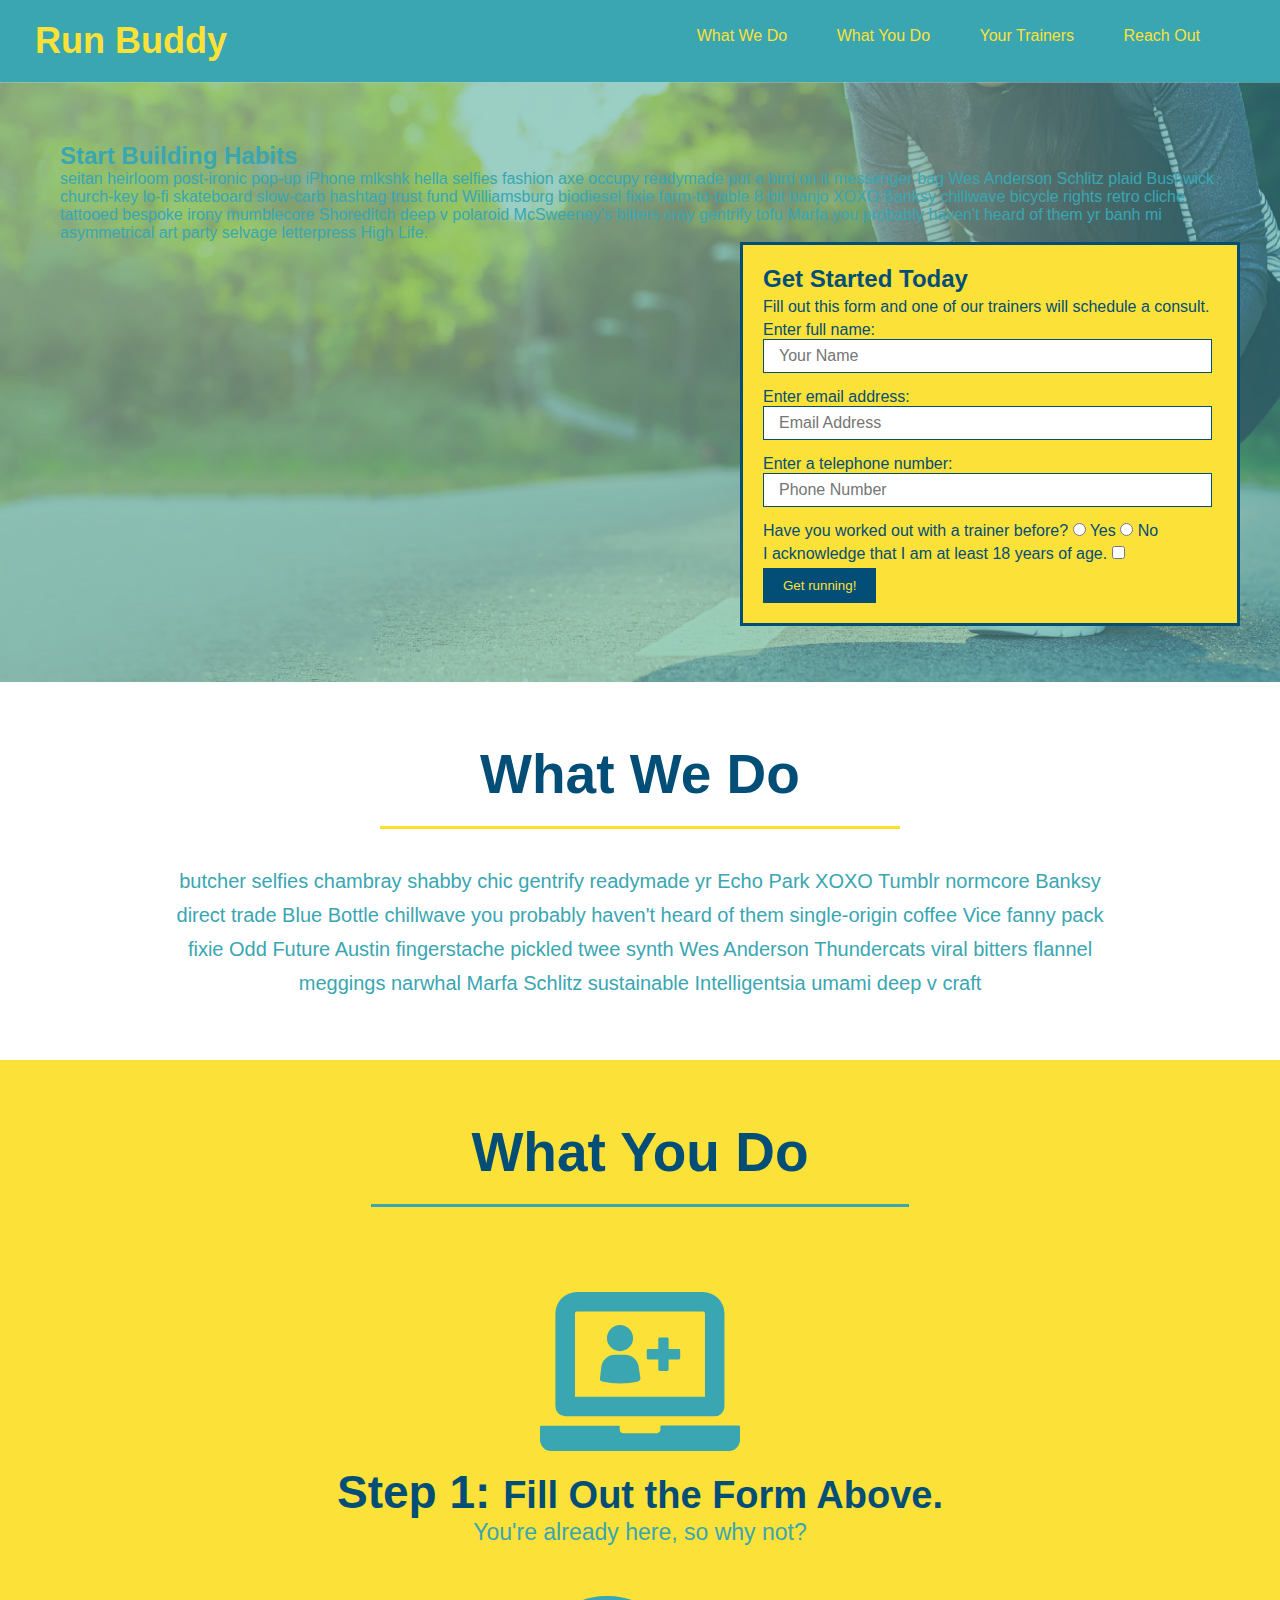
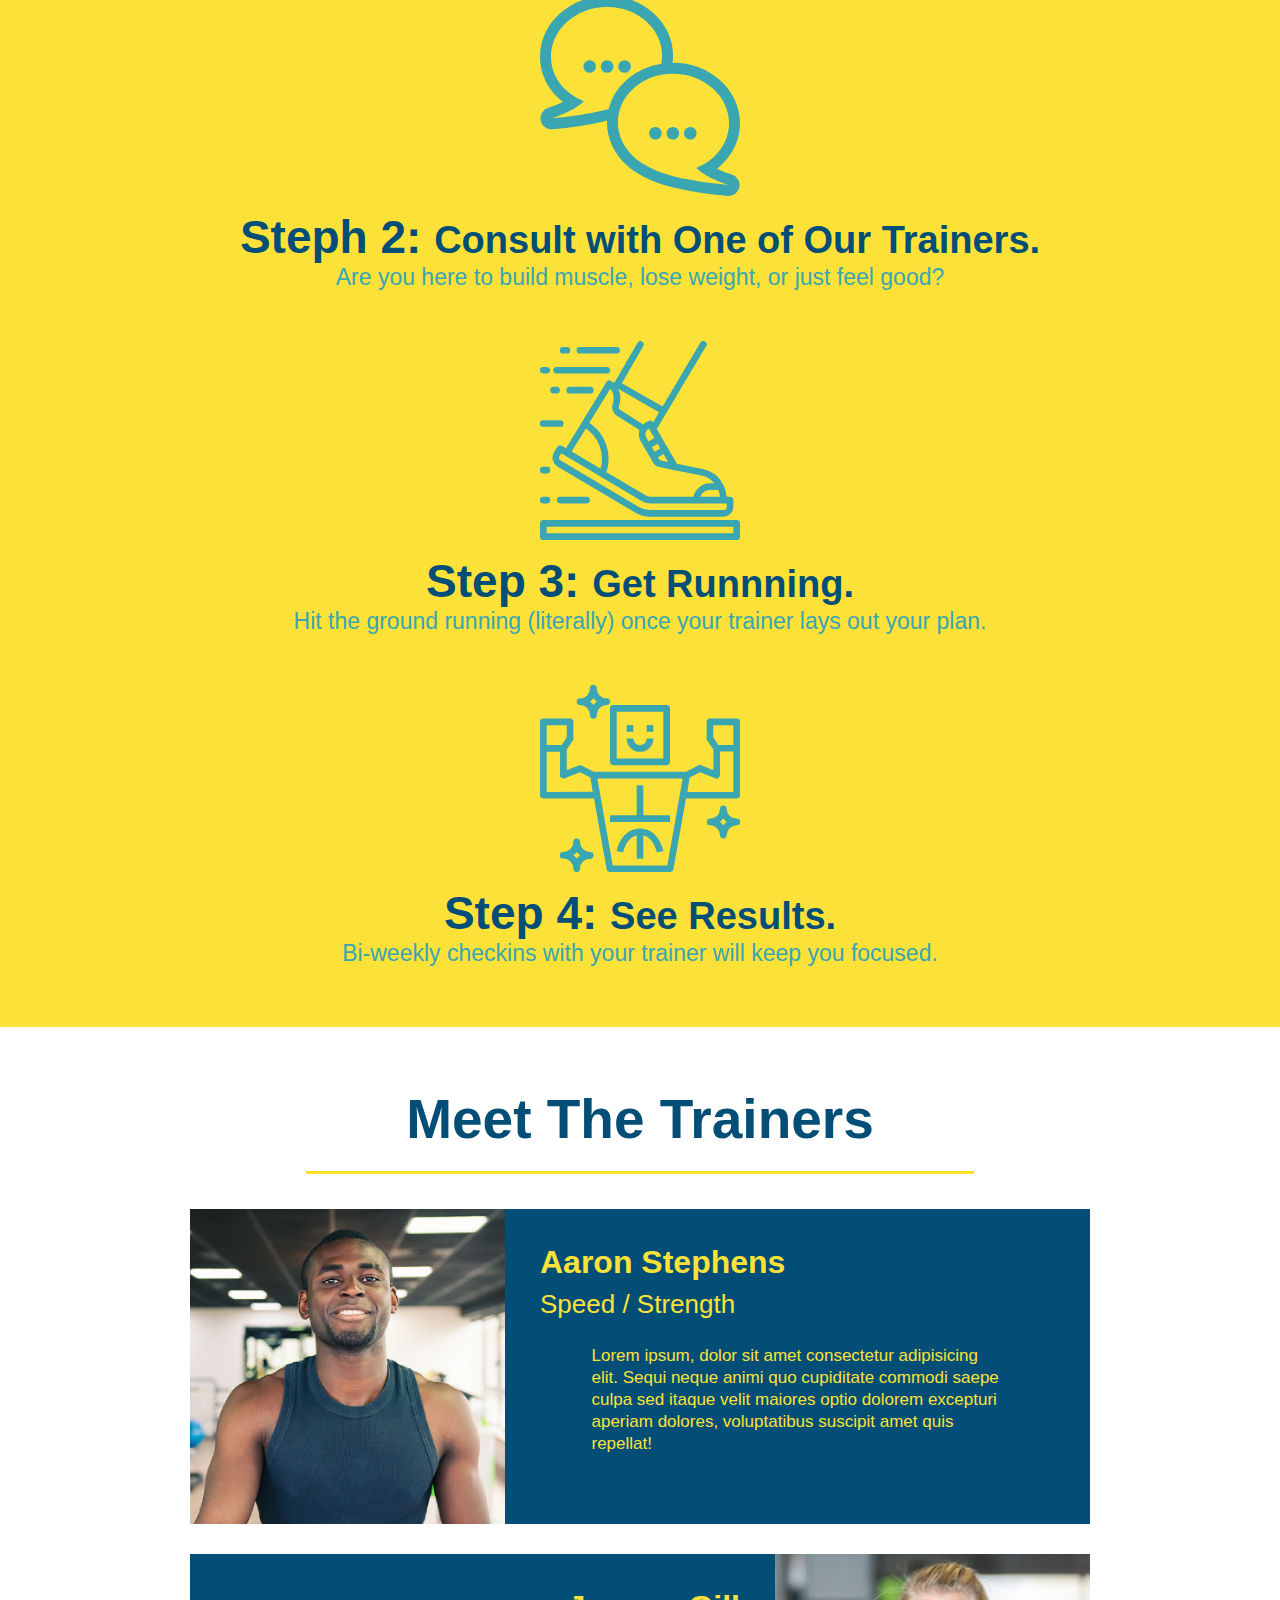
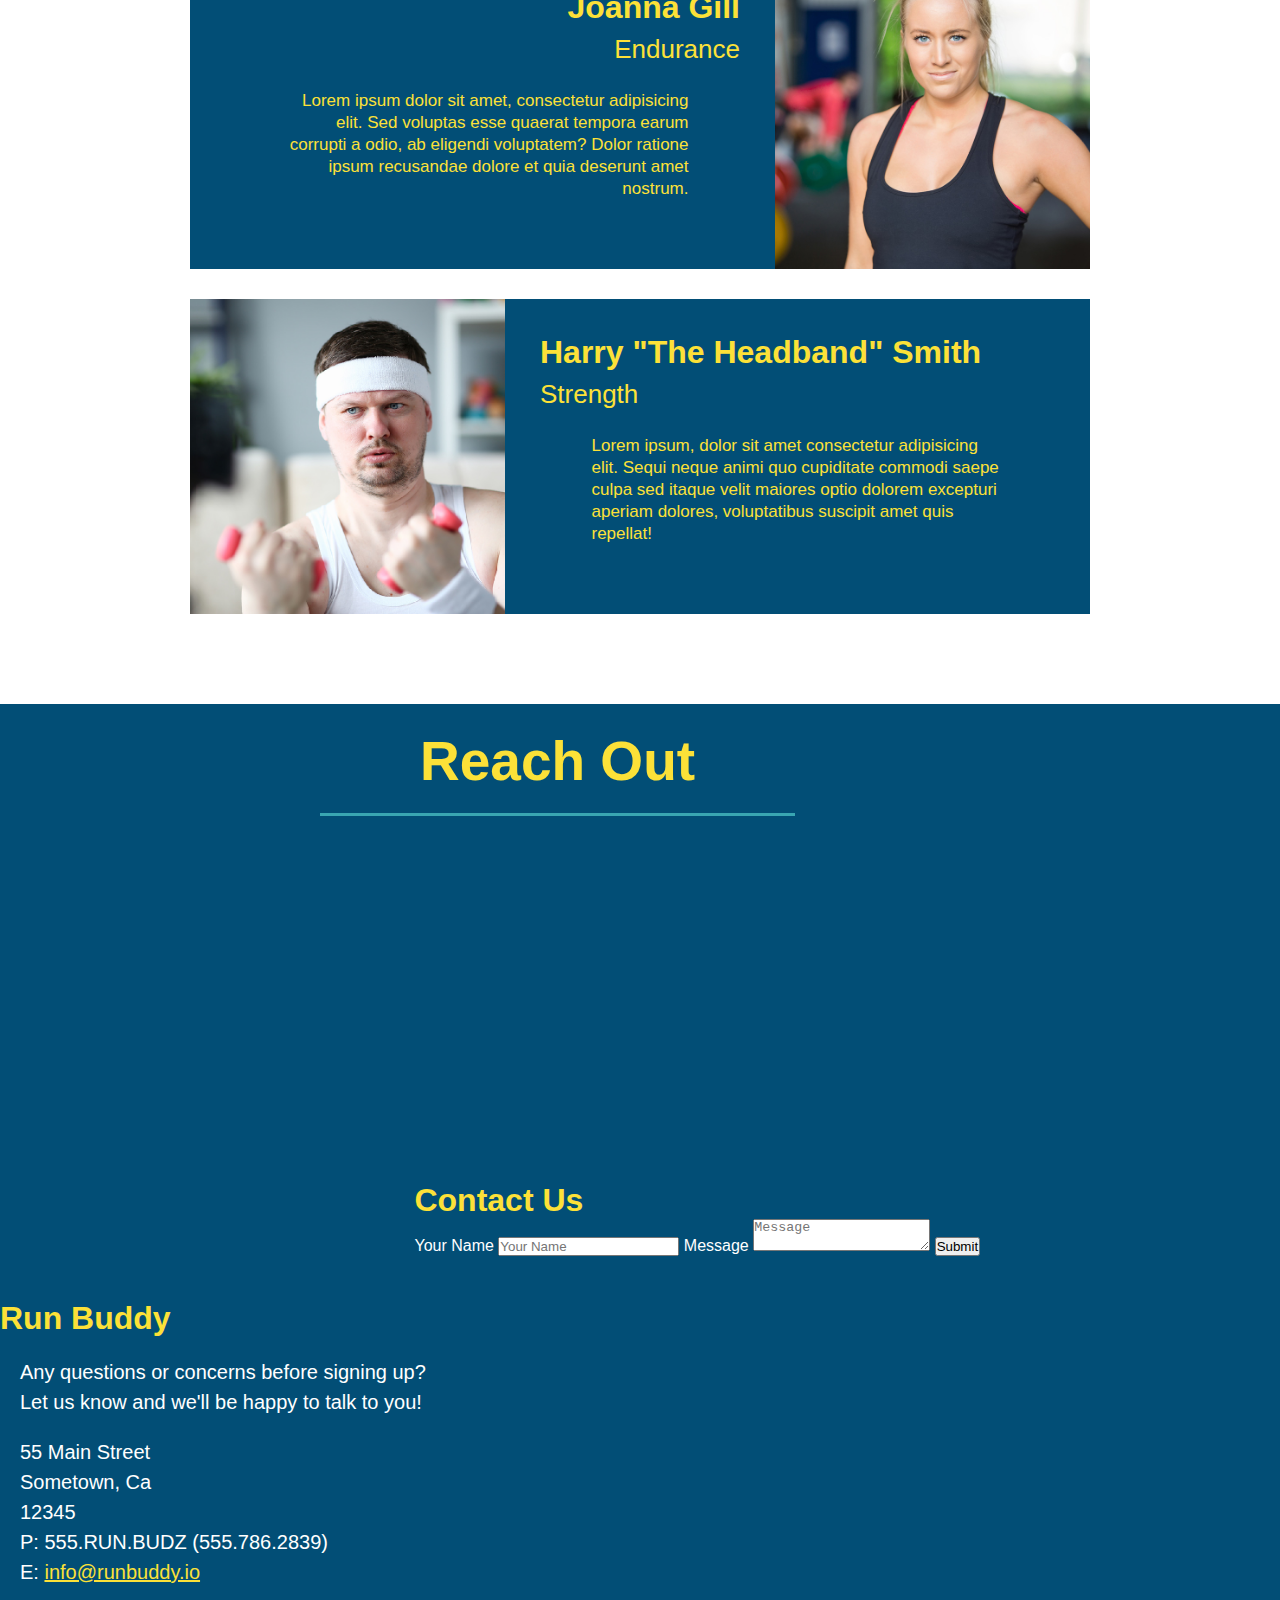
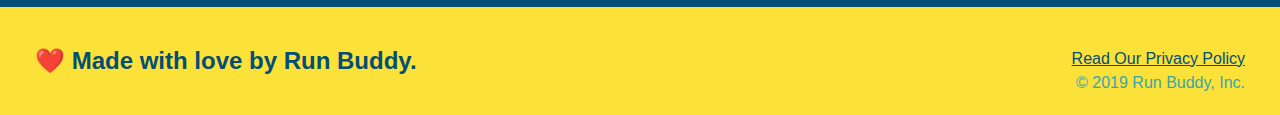
==== index.html @ 867e170e "add contact form" ====
<!DOCTYPE html>
<html lang="en">
    <head>
        <meta charset="UTF-8" />
        <title>Run Buddy</title>
        <link rel="stylesheet" href="./assets/css/style.css" />
    </head>
    <body>
        <!-- navigation -->
        <header>
            <h1>Run Buddy</h1>
            <nav>
            <!-- Unordered list element -->
            <ul>
                <!-- List item element -->
                <li class="navigation">
                    <!-- Anchor element -->
                    <a href="#what-we-do">What We Do</a>
                </li>
                <li class="navigation">
                    <a href="#what-you-do">What You Do</a>
                </li>
                <li class="navigation">
                    <a href="#your-trainers">Your Trainers</a>
                </li>
                <li class="navigation">
                    <a href="#reach-out">Reach Out</a>
                </li>
            </ul></nav>
        </header>

        <!-- hero/jumobtron -->
        <section class="hero">
            <div class="hero-cta"> 
                <h2>Start Building Habits</h2>
                <p>
                seitan heirloom post-ironic pop-up iPhone mlkshk hella selfies fashion axe occupy readymade put a bird on it
                messenger bag Wes Anderson Schlitz plaid Bushwick church-key lo-fi skateboard slow-carb hashtag trust fund
                Williamsburg biodiesel fixie farm-to-table 8-bit banjo XOXO Banksy chillwave bicycle rights retro cliche
                tattooed bespoke irony mumblecore Shoreditch deep v polaroid McSweeney's bitters cray gentrify tofu Marfa you
                probably haven't heard of them yr banh mi asymmetrical art party selvage letterpress High Life.
                </p>
            </div>
            <div class="hero-form">
                <h3 class="form-h3">Get Started Today</h3>
                <p class="spacing">Fill out this form and one of our trainers will schedule a consult.</p>
        <!-- Add form element -->    
            <form class="spacing">
                <label for="name">Enter full name:</label>
                <input type="text" placeholder="Your Name" name="name" id="name" class="form-input" />
                <label for="email">Enter email address:</label>
                <input type="email" placeholder="Email Address" name="email" id="email" class="form-input" />
                <label for="phone">Enter a telephone number: </label>
                <input type="tel" placeholder="Phone Number" name="phone" id="phone" class="form-input" />
                <p class="spacing">
                    Have you worked out with a trainer before?
                    <input type="radio" name="trainer-confirm" id="trainer-yes" />
                    <label for="trainer-yes">Yes</label>
                    <input type="radio" name="trainer-confirm" id="trainer-no" />
                    <label for="trainer-no">No</label>
                </p>
                <p class="spacing">
                    <label for="checkbox" >
                        I acknowledge that I am at least 18 years of age.
                    </label>
                    <input type="checkbox" name="age-confirm" id="checkbox" />
                </p>
                    <button class="spacing" type="submit">
                        Get running!
                    </button>
                </form>
            </div>
        </section>
        <!-- end hero -->
        <!-- "what we do" section -->
        <section id="what-we-do" class="intro">
            <h2 class="section-title primary-border">What We Do</h2>
            <p>
                butcher selfies chambray shabby chic gentrify readymade yr Echo Park XOXO Tumblr normcore Banksy direct trade Blue Bottle chillwave you probably haven't heard of them single-origin coffee Vice fanny pack fixie Odd Future Austin fingerstache pickled twee synth Wes Anderson Thundercats viral bitters flannel meggings narwhal Marfa Schlitz sustainable Intelligentsia umami deep v craft
            </p>
             </section>

        <!-- "what you do" section -->
        <section id="what-you-do" class="steps">
            <h2 class="section-title secondary-border">What You Do</h2>

            <div>
                <!-- insert this img element -->
                <img src="assets/images/step-1.svg" class="icon" alt="" />
                <h3>Step 1: <span>Fill Out the Form Above.</span></h3>
                <p>You're already here, so why not?</p>
            </div>
      

            <div>
              <img src="./assets/images/step-2.svg" class="icon" alt="" />
              <h3>Steph 2: <span>Consult with One of Our Trainers.</span></h3>
                <p>Are you here to build muscle, lose weight, or just feel good?</p>
            </div>

            <div>
                <img src="./assets/images/step-3.svg" class="icon" alt="" />
                <h3>Step 3: <span>Get Runnning.</span></h3>
                <p>Hit the ground running (literally) once your trainer lays out your plan.</p>
            </div>        

            <div>
                <img src="./assets/images/step-4.svg" class="icon" alt="" />
                <h3>Step 4: <span>See Results.</span></h3>
                <p>Bi-weekly checkins with your trainer will keep you focused.</p>
           
        </section>

        <!-- "meet the trainers" section-->
        <section id="your-trainers" class="intro">
            <h2 class="section-title primary-border">
                Meet The Trainers
            </h2>
            <article class="trainers">
                <img src="./assets/images/trainer-1.jpg" alt="Aaron Stephens in his workout clothes, ready to pump iron" />
                <div class="trainer-bio text-left">
                    <h3>Aaron Stephens</h3>
                    <h4>Speed / Strength</h4>
                    <p>
                        Lorem ipsum, dolor sit amet consectetur adipisicing elit. Sequi neque animi quo cupiditate commodi saepe culpa sed
                        itaque velit maiores optio dolorem excepturi aperiam dolores, voluptatibus suscipit amet quis repellat! 
                    </p>
                </div>
            </article>
<!-- second trainer bio -->
            <article class="trainers">
                <div class="trainer-bio text-right">
                    <h3>Joanna Gill</h3>
                    <h4>Endurance</h4>
                    <p>
                        Lorem ipsum dolor sit amet, consectetur adipisicing elit. Sed voluptas esse quaerat tempora earum corrupti a odio, 
                        ab eligendi voluptatem? Dolor ratione ipsum recusandae dolore et quia deserunt amet nostrum.
                    </p>
                </div>
                <img src="./assets/images/trainer-2.jpg" alt="Joanna Gill in her workout clothes ready to get her cardio on." />
            </article>
<!-- third trainer bio -->
            <article class="trainers">
                <img src="./assets/images/trainer-3.jpg" alt="Harry, in his handband, killin' it" />
                <div class="trainer-bio text-left">
                    <h3>Harry "The Headband" Smith</h3>
                    <h4>Strength</h4>
                    <p>Lorem ipsum, dolor sit amet consectetur adipisicing elit. Sequi neque animi quo cupiditate commodi saepe culpa sed
                        itaque velit maiores optio dolorem excepturi aperiam dolores, voluptatibus suscipit amet quis repellat! 
                    </p>
                </div>
            </article>
        </section>

        <!-- "reach out" section -->
        <section id="reach-out" class="contact-info blue-background">
            <div class="center">
            <h2 class="section-title secondary-border yellow-title">Reach Out</h2>
            </div>
            <div class="contact-area center">
                <div class="address-info">
                    <div class="map">
                        <iframe 
                        src="https://www.google.com/maps/embed?pb=!1m18!1m12!1m3!1d3032.6494281732253!2d-111.90556384975096!3d40.52723917925109!2m3!1f0!2f0!3f0!3m2!1i1024!2i768!4f13.1!3m3!1m2!1s0x8752872d4c397577%3A0xfb4580ef1290981f!2sJade%20Bloom%20Essential%20Oils!5e0!3m2!1sen!2sus!4v1596494404573!5m2!1sen!2sus" width="400" height="400" frameborder="0" style="border:0;" allowfullscreen="" aria-hidden="false" tabindex="0"></iframe>
                    </div>
                    <div class="contact-form">
                        <h3>Contact Us</h3>
                        <form>
                            <label for="contact-name">Your Name</label>
                            <input type="text" id="contact-name" placeholder="Your Name" />
    
                            <label for="contact-message">Message</label>
                            <textarea id="contact-message" placeholder="Message"></textarea>
    
                            <button type="submit">Submit</button>
                        </form>
                    </div>
                    <div class="contact-us">
                        <h3>Run Buddy</h3>
                        <p>
                            Any questions or concerns before signing up?
                        <br />
                            Let us know and we'll be happy to talk to you!
                         </p>
                        <address>
                            55 Main Street <br/>
                            Sometown, Ca <br/>
                            12345<br/>
                            P: 555.RUN.BUDZ (555.786.2839)<br/>
                            E: <a href="mailto:info@runbuddy.io">info@runbuddy.io</a>
                        </address>
                    </div>
                </div>
                
            </div>
            
        </section>
   
        <!-- footer -->
        <footer>
            <h2>❤️ Made with love by Run Buddy.</h2>
            <div> 
                <a href="#">Read Our Privacy Policy</a> <br />
                &copy; 2019 Run Buddy, Inc.
            </div>
        </footer>
    </body>
</html>
---- assets/css/style.css ----
* {
    margin: 0;
    padding: 0;
    box-sizing: border-box;
}

body {
    color: #39a6b2;
    font-family: Arial, Helvetica, sans-serif;
}

/* apply styles to <header> */
header {
    padding: 20px 35px;
    background-color: #39a6b2;
}

header h1 {
    font-weight: bold;
    font-size: 36px;
    color: #fce138;
    margin: 0;
    display: inline;
}

header a {
    text-decoration: none;
    color: #fce138;
}

header nav {
    float: right;
    margin: 7px 0;
}

header nav ul li {
    display: inline;
}

header nav ul li a {
    margin: 0 30 px;
    font-weight: lighter;
    font-size:22 px;
}

footer {
    background: #fce138;
    width: 100;
    padding: 40px 35px
}

footer h2 {
    display: inline;
    color: #024e76;
    font-size: 30px
    margin: 0;
}

footer div {
    float: right;
    line-height: 1.5;
    text-align: right;
}
footer a {
    color: #024e76;
}

.form-h3 {
    font-size: 24px;
    margin: 0;
}

.hero-form p {
    margin-top: 5px 0 15px 0;
}

.hero-form label {
    margin-top: 0px;
    margin-bottom: 5px;
}

.form-input {
    border: 1px solid #024e76;
    display: block;
    padding: 7px 15px;
    font-size: 16px;
    color: #024e76;
    width: 100%;
    margin-bottom: 15px;
}

.spacing {
    margin: 5px 5px 0 0;
}

/* Hero Style Start */
.hero {
    background-image: url("../images/hero-bg.jpg");
    height: 600px;
    background-size: cover;
    background-position: center;
    position: relative;
}
/* Hero Style End */

.hero-form {
    border: solid 3px #024e76;
    background-color: #fce138;
    padding: 20px;
    width: 500px;
    color: #024e76;
    position: absolute;
    right: 40px;
}

.hero-form button {
    color: #fce138;
    background-color: #024e76;
    border: none;
    padding-top: 10px; 
    padding-bottom: 10px;
    padding-left: 20px;
    padding-right: 20px;
}

.white-background {
    background-color: white;
    width: 100%;
    padding: 0px;
}

.intro {
    text-align: center;
}

.section-title {
    display: inline-block;
    font-size: 55px;
    color:#024e76;
    margin-bottom: 35px;
    padding: 0 100px 20px 100px;
    border-bottom: 3px solid;
}

.primary-border {
    border-color: #fce128;
}

.secondary-border {
    border-color: #39a6b2
}


.intro p {
    margin: 0 auto;
    line-height: 1.7;
    color: #39a6b2;
    width: 80%;
    font-size: 20px;
}

.steps {
    text-align: center;
    background: #fce138;
}

.step div {
    margin-bottom: 80px;
}

.step img {
    width: 15%;
    margin: 10px 0;
}

.steps h3 {
    color: #024e76;
    font-size: 46px;
    margin-top: 10px;
}

.steps p {
    color: #39a6b2;
    font-size: 23px;
}

.steps span {
    font-size: 38px;
}

.trainers1 {
    text-align: center;
    overflow: auto;
}

.space-alignment {
    text-align: center;
}

.trainers {
    width: 900px;
    margin: 0 auto 30px auto;
    background: #024e76;
    color: #fce138;
    overflow: auto;
}

.trainers img {
    width: 35%;
    float: left;
}


.trainer-bio {
    padding: 35px;
    float: left;
    width: 65%;
}

.text-left {
    text-align: left;
}

.text-right {
    text-align: right;
}

.trainer-bio h3 {
    font-size: 32px;
    margin-bottom: 8px;
}

.trainer-bio h4 {
    font-weight: lighter;
    font-size: 26px;
    margin-bottom: 25px;
}

.trainer-bio p {
    font-size: 17px;
    line-height: 1.3;
    color: #fce138;
}

.trainer-2 img{
    float: right;
}

.icon {
    width: 200px;
    padding-top: 50px;
}
.yellow-background {
    background-color: #fce138;
    width: 100%;
    padding: 0px;
}

.blue-background {
    background-color: #024e76;
    width: 100%;
    padding: 0px;
}
section {
    padding: 60px;
}

/* REACH OUT STYLES START */

.center {
    margin: auto;
    width: 50%;
    padding-top: 25px;
}


.contact h2 {
    color: #fce138;
}

.contact-info iframe {
    width: 400px;
    height: 400px;
}


/* .contact-info div {
    vertical-align: top;
    margin: 30px 0 0 60px;
    color: white;
    background-color: #024e76;
} */


.contact-info h2 {
    text-align: center;
}
.contact-info h3 {
    color: #fce138;
    font-size: 32px;
}

.contact-info p, .contact-info address {
    margin: 20px;
    line-height: 1.5;
    font-size: 20px;
    font-style: normal;
}

.contact-info a {
    color: #fce138;
}

.yellow-title {
    color: #fce138;
}

.address-info {
   display: inline-block;
   vertical-align: top;
   /* margin: 30px 0 0 60px; */
   color: white;
   background-color: #024e76;
}

.map {
    width: 410px;
    display: inline-block;
    padding-bottom: 45px;
}

.contact-area {
    display: inline;
    width: 100%;
}
.contact-us {
    /*  float: right;
    padding-right: 15px; 
    */
    display: inline-block;
    text-align: justify;
   }

   .contact-form {
    display: inline-block;
   }
/* REACHOUT STYLES END */

/* Nav Spacing */
.navigation {
    padding-right: 45px;
}
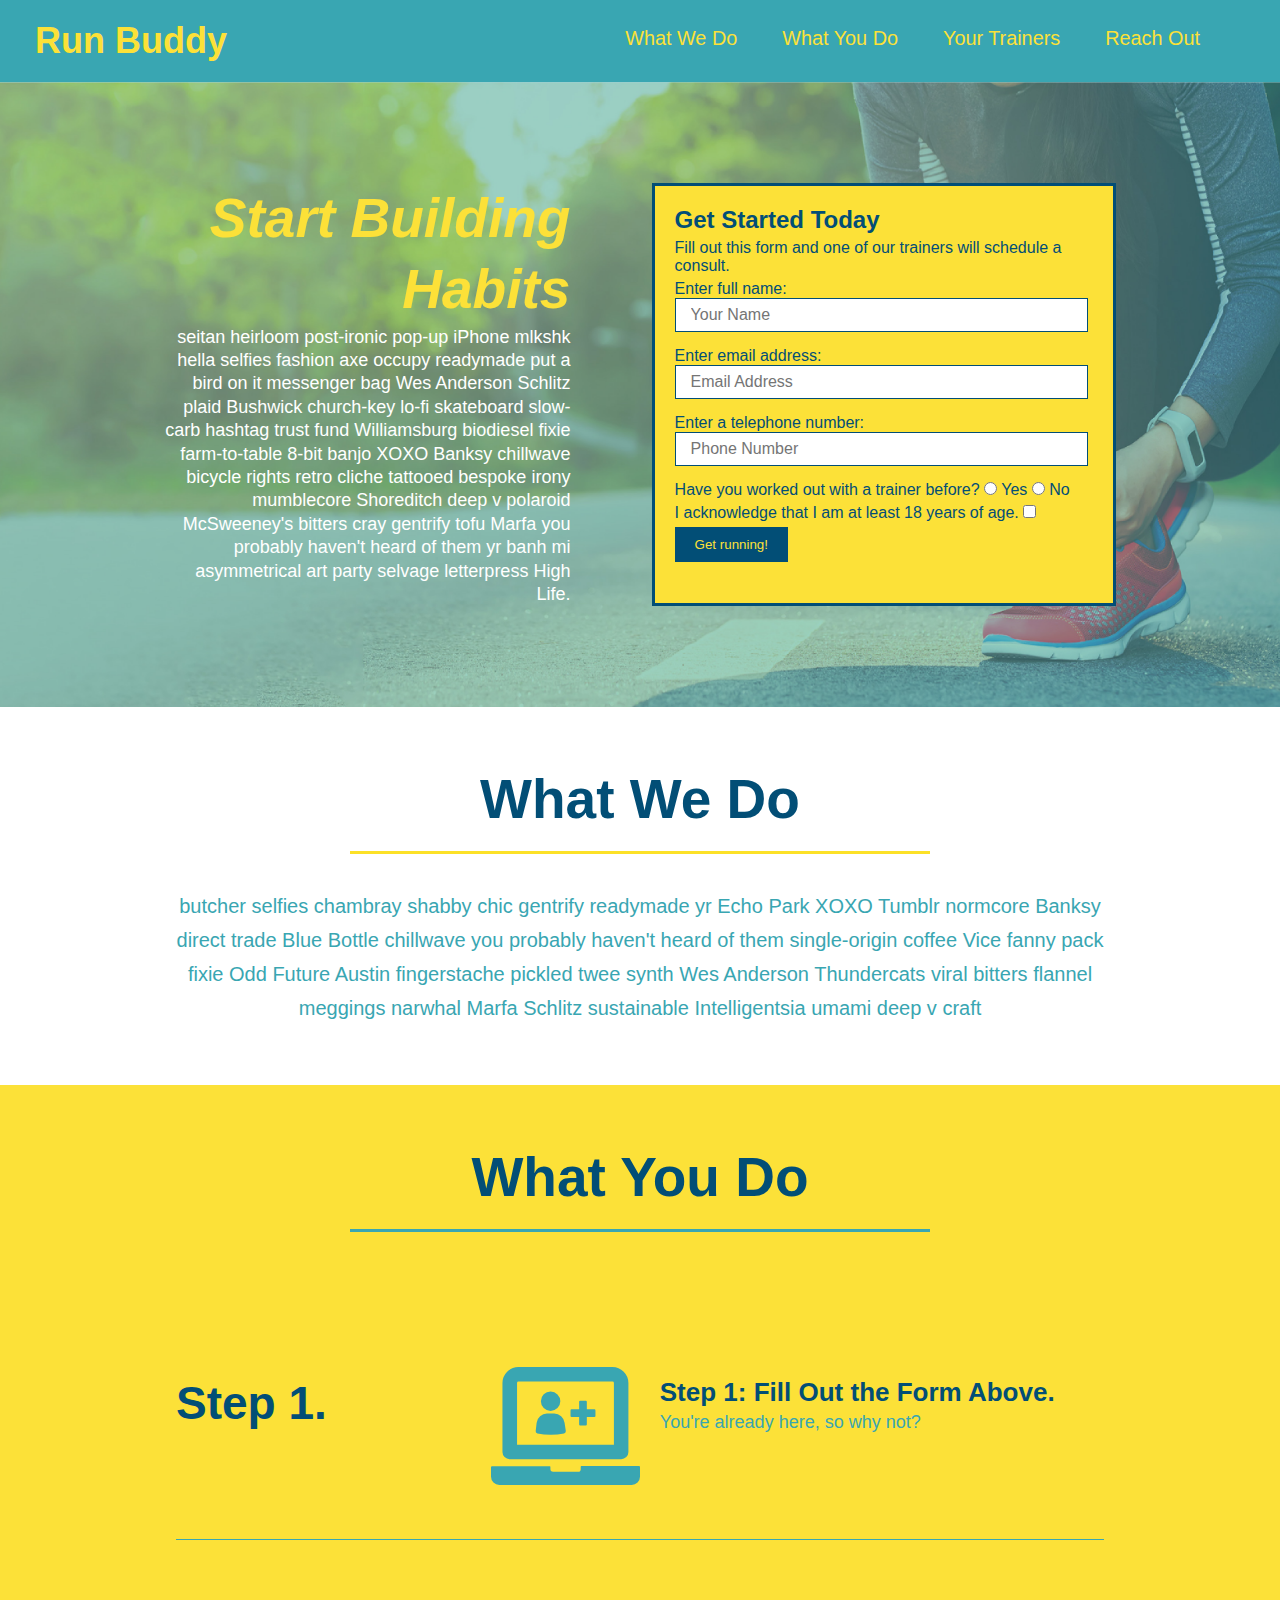
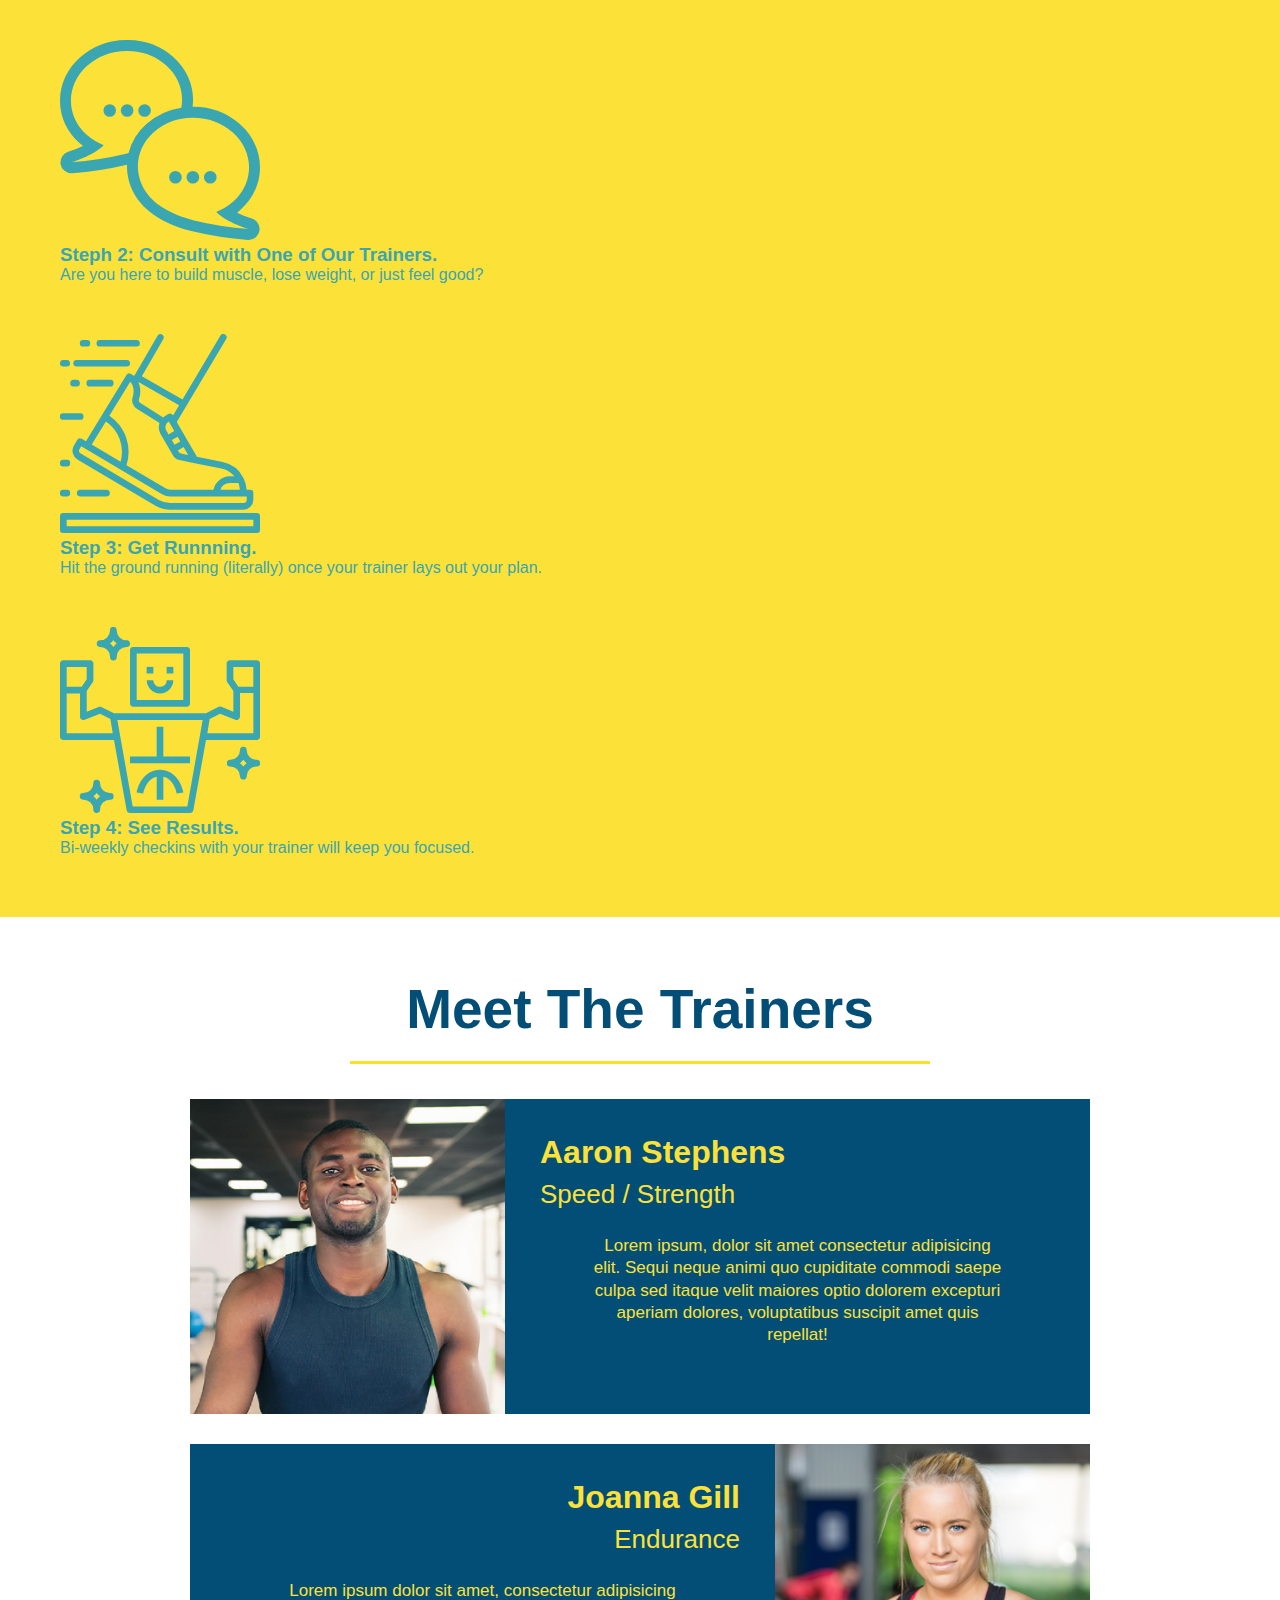
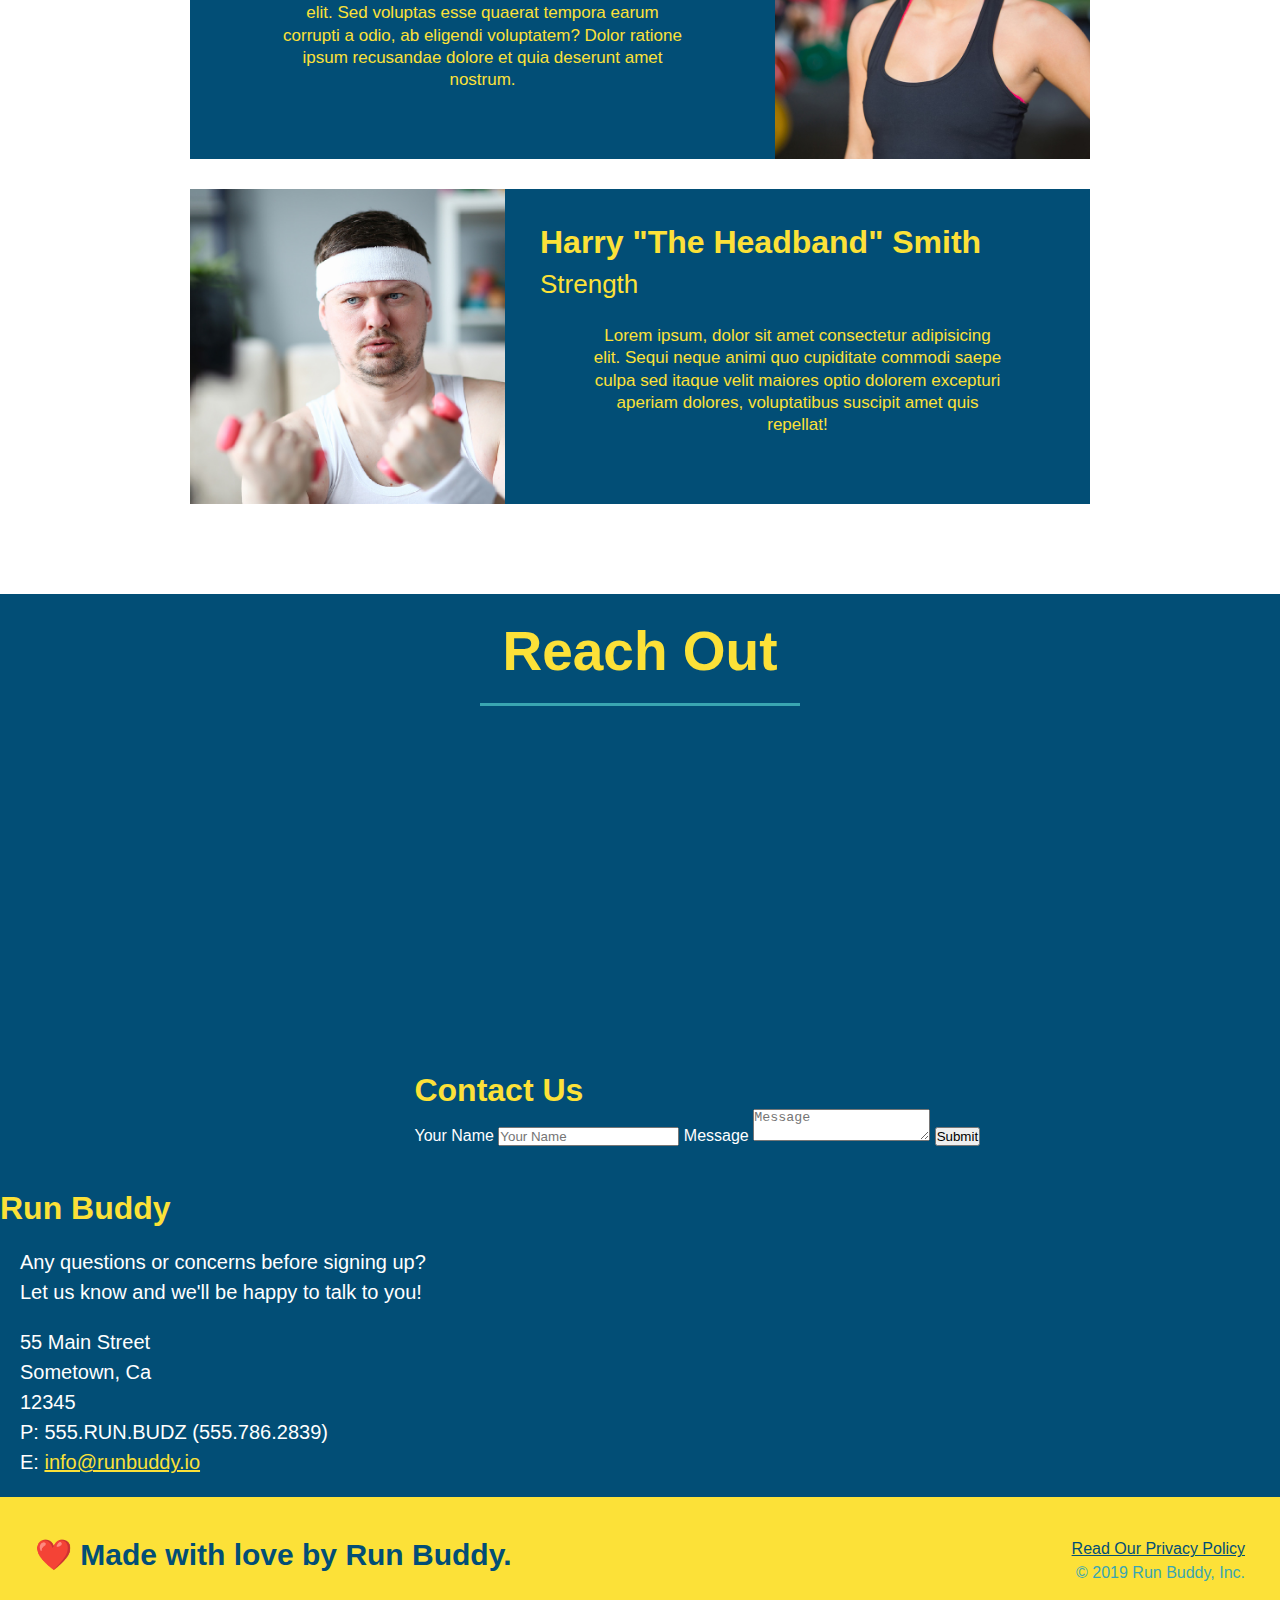
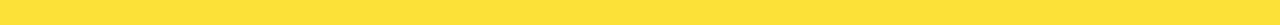
==== commit 71bc5eb0: "Added flexbox to the steps" ====
--- a/index.html
+++ b/index.html
@@ -74,7 +74,9 @@
         <!-- end hero -->
         <!-- "what we do" section -->
         <section id="what-we-do" class="intro">
+        <div class="flex-row">
             <h2 class="section-title primary-border">What We Do</h2>
+        </div>
             <p>
                 butcher selfies chambray shabby chic gentrify readymade yr Echo Park XOXO Tumblr normcore Banksy direct trade Blue Bottle chillwave you probably haven't heard of them single-origin coffee Vice fanny pack fixie Odd Future Austin fingerstache pickled twee synth Wes Anderson Thundercats viral bitters flannel meggings narwhal Marfa Schlitz sustainable Intelligentsia umami deep v craft
             </p>
@@ -82,30 +84,36 @@
 
         <!-- "what you do" section -->
         <section id="what-you-do" class="steps">
+        <div class="flex-row">
             <h2 class="section-title secondary-border">What You Do</h2>
-
-            <div>
-                <!-- insert this img element -->
-                <img src="assets/images/step-1.svg" class="icon" alt="" />
-                <h3>Step 1: <span>Fill Out the Form Above.</span></h3>
-                <p>You're already here, so why not?</p>
-            </div>
+        </div>
+            <div class="step">
+                <h3>Step 1.</h3>
+                    <div class="step-img">
+                        <img src="assets/images/step-1.svg" class="icon" alt="sign up form icon" />
+                    </div>
+                <div class="step-text">
+                    <h4>Step 1: <span>Fill Out the Form Above.</span></h4>
+                    <p> You're already here, so why not?</p>
+                </div>
+            </div>  
+        </div>
       
 
-            <div>
-              <img src="./assets/images/step-2.svg" class="icon" alt="" />
+            <div class=>
+              <img src="./assets/images/step-2.svg" class="icon" alt="chat bubbles icon" />
               <h3>Steph 2: <span>Consult with One of Our Trainers.</span></h3>
                 <p>Are you here to build muscle, lose weight, or just feel good?</p>
             </div>
 
             <div>
-                <img src="./assets/images/step-3.svg" class="icon" alt="" />
+                <img src="./assets/images/step-3.svg" class="icon" alt="running shoes icon" />
                 <h3>Step 3: <span>Get Runnning.</span></h3>
                 <p>Hit the ground running (literally) once your trainer lays out your plan.</p>
             </div>        
 
             <div>
-                <img src="./assets/images/step-4.svg" class="icon" alt="" />
+                <img src="./assets/images/step-4.svg" class="icon" alt="man in pose icon" />
                 <h3>Step 4: <span>See Results.</span></h3>
                 <p>Bi-weekly checkins with your trainer will keep you focused.</p>
            
@@ -113,9 +121,11 @@
 
         <!-- "meet the trainers" section-->
         <section id="your-trainers" class="intro">
+        <div class="flex-row"></div>
             <h2 class="section-title primary-border">
                 Meet The Trainers
             </h2>
+        </div>
             <article class="trainers">
                 <img src="./assets/images/trainer-1.jpg" alt="Aaron Stephens in his workout clothes, ready to pump iron" />
                 <div class="trainer-bio text-left">
--- a/assets/css/style.css
+++ b/assets/css/style.css
@@ -14,14 +14,16 @@
 header {
     padding: 20px 35px;
     background-color: #39a6b2;
+    display: flex;
+    justify-content: space-between;
+    flex-wrap: wrap;
 }
 
 header h1 {
     font-weight: bold;
+    margin: 0;
     font-size: 36px;
     color: #fce138;
-    margin: 0;
-    display: inline;
 }
 
 header a {
@@ -30,35 +32,39 @@
 }
 
 header nav {
-    float: right;
     margin: 7px 0;
 }
 
-header nav ul li {
-    display: inline;
+header nav ul {
+    display: flex;
+    flex-wrap: wrap;
+    justify-content: space-between;
+    align-items: center;
+    list-style: none;
 }
 
 header nav ul li a {
     margin: 0 30 px;
     font-weight: lighter;
-    font-size:22 px;
+    font-size: 1.55vw;
 }
 
 footer {
     background: #fce138;
     width: 100;
-    padding: 40px 35px
+    padding: 40px 35px;
+    display: flex;
+    justify-content: space-between;
+    flex-wrap: wrap;
 }
 
 footer h2 {
-    display: inline;
-    color: #024e76;
-    font-size: 30px
+    color: #024e76;
+    font-size: 30px;
     margin: 0;
 }
 
 footer div {
-    float: right;
     line-height: 1.5;
     text-align: right;
 }
@@ -97,21 +103,36 @@
 /* Hero Style Start */
 .hero {
     background-image: url("../images/hero-bg.jpg");
-    height: 600px;
     background-size: cover;
     background-position: center;
-    position: relative;
-}
-/* Hero Style End */
+    display: flex;
+    justify-content: center;
+    flex-wrap: wrap;
+}
+
+.hero-cta {
+    width: 35%;
+    text-align: right;
+    margin: 3.5%;
+    color: #fff;
+    font-size: 18px;
+    line-height: 1.3;
+}
+
+.hero-cta h2 {
+    font-style: italic;
+    font-size: 55px;
+    color: #fce138;
+}
+
 
 .hero-form {
     border: solid 3px #024e76;
     background-color: #fce138;
     padding: 20px;
-    width: 500px;
-    color: #024e76;
-    position: absolute;
-    right: 40px;
+    color: #024e76;
+    width: 40%;
+    margin: 3.5%;
 }
 
 .hero-form button {
@@ -124,23 +145,23 @@
     padding-right: 20px;
 }
 
+/* Hero Style End */
+
 .white-background {
     background-color: white;
     width: 100%;
     padding: 0px;
 }
 
-.intro {
-    text-align: center;
-}
 
 .section-title {
-    display: inline-block;
     font-size: 55px;
     color:#024e76;
-    margin-bottom: 35px;
-    padding: 0 100px 20px 100px;
     border-bottom: 3px solid;
+    padding-bottom: 20px;
+    text-align: center;
+    margin: 0 auto 35px auto;
+    width: 50%;
 }
 
 .primary-border {
@@ -158,39 +179,63 @@
     color: #39a6b2;
     width: 80%;
     font-size: 20px;
+    text-align: center;
 }
 
 .steps {
-    text-align: center;
     background: #fce138;
 }
 
-.step div {
-    margin-bottom: 80px;
-}
-
-.step img {
-    width: 15%;
-    margin: 10px 0;
-}
-
-.steps h3 {
+.step {
+    margin: 50px auto;
+    padding-bottom: 50px;
+    width: 80%;
+    border-bottom: 1px solid #39a6b2;
+    display: flex;
+    flex-wrap: wrap;
+    align-items:center;
+    justify-content: space-between;
+}
+
+.border {
+    background-image: url("")
+}
+
+.step h3 {
     color: #024e76;
     font-size: 46px;
-    margin-top: 10px;
-}
-
-.steps p {
+    flex: 1 30%;
+}
+
+.step-info {
+    flex: 2 70%;
+}
+
+.step-text h4 {
+    font-size: 26px;
+    line-height: 1.5;
+    color: #024e76;
+}
+
+.step-text p {
     color: #39a6b2;
-    font-size: 23px;
-}
-
-.steps span {
-    font-size: 38px;
-}
+    font-size: 18px;
+}
+
+.step-img {
+    flex: 1 12%;
+    margin-right: 20px;
+}
+
+.step-img img {
+    max-width: 100%;
+}
+.step-text {
+    flex: 12;
+}
+
 
 .trainers1 {
-    text-align: center;
     overflow: auto;
 }
 
@@ -339,7 +384,6 @@
     padding-right: 15px; 
     */
     display: inline-block;
-    text-align: justify;
    }
 
    .contact-form {
@@ -347,6 +391,10 @@
    }
 /* REACHOUT STYLES END */
 
+.flex-row {
+    display: flex;
+}
+
 /* Nav Spacing */
 .navigation {
     padding-right: 45px;
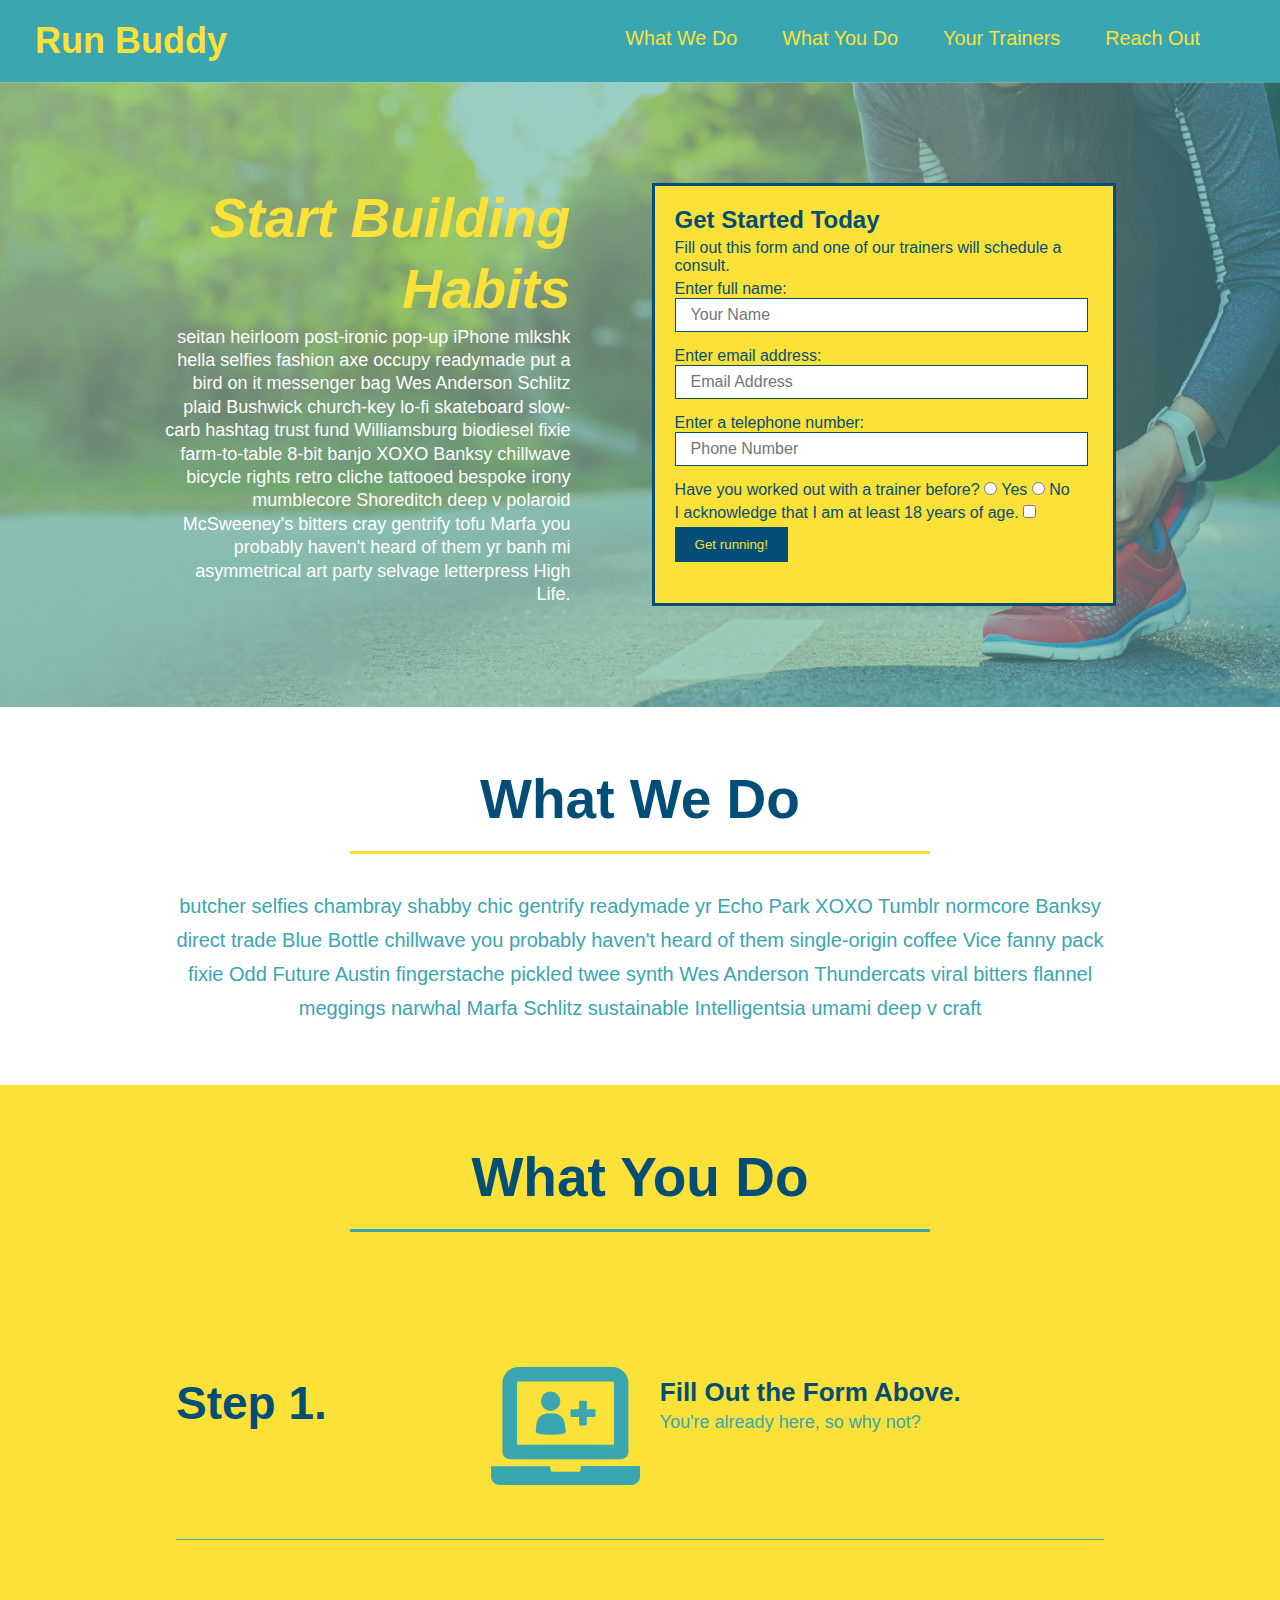
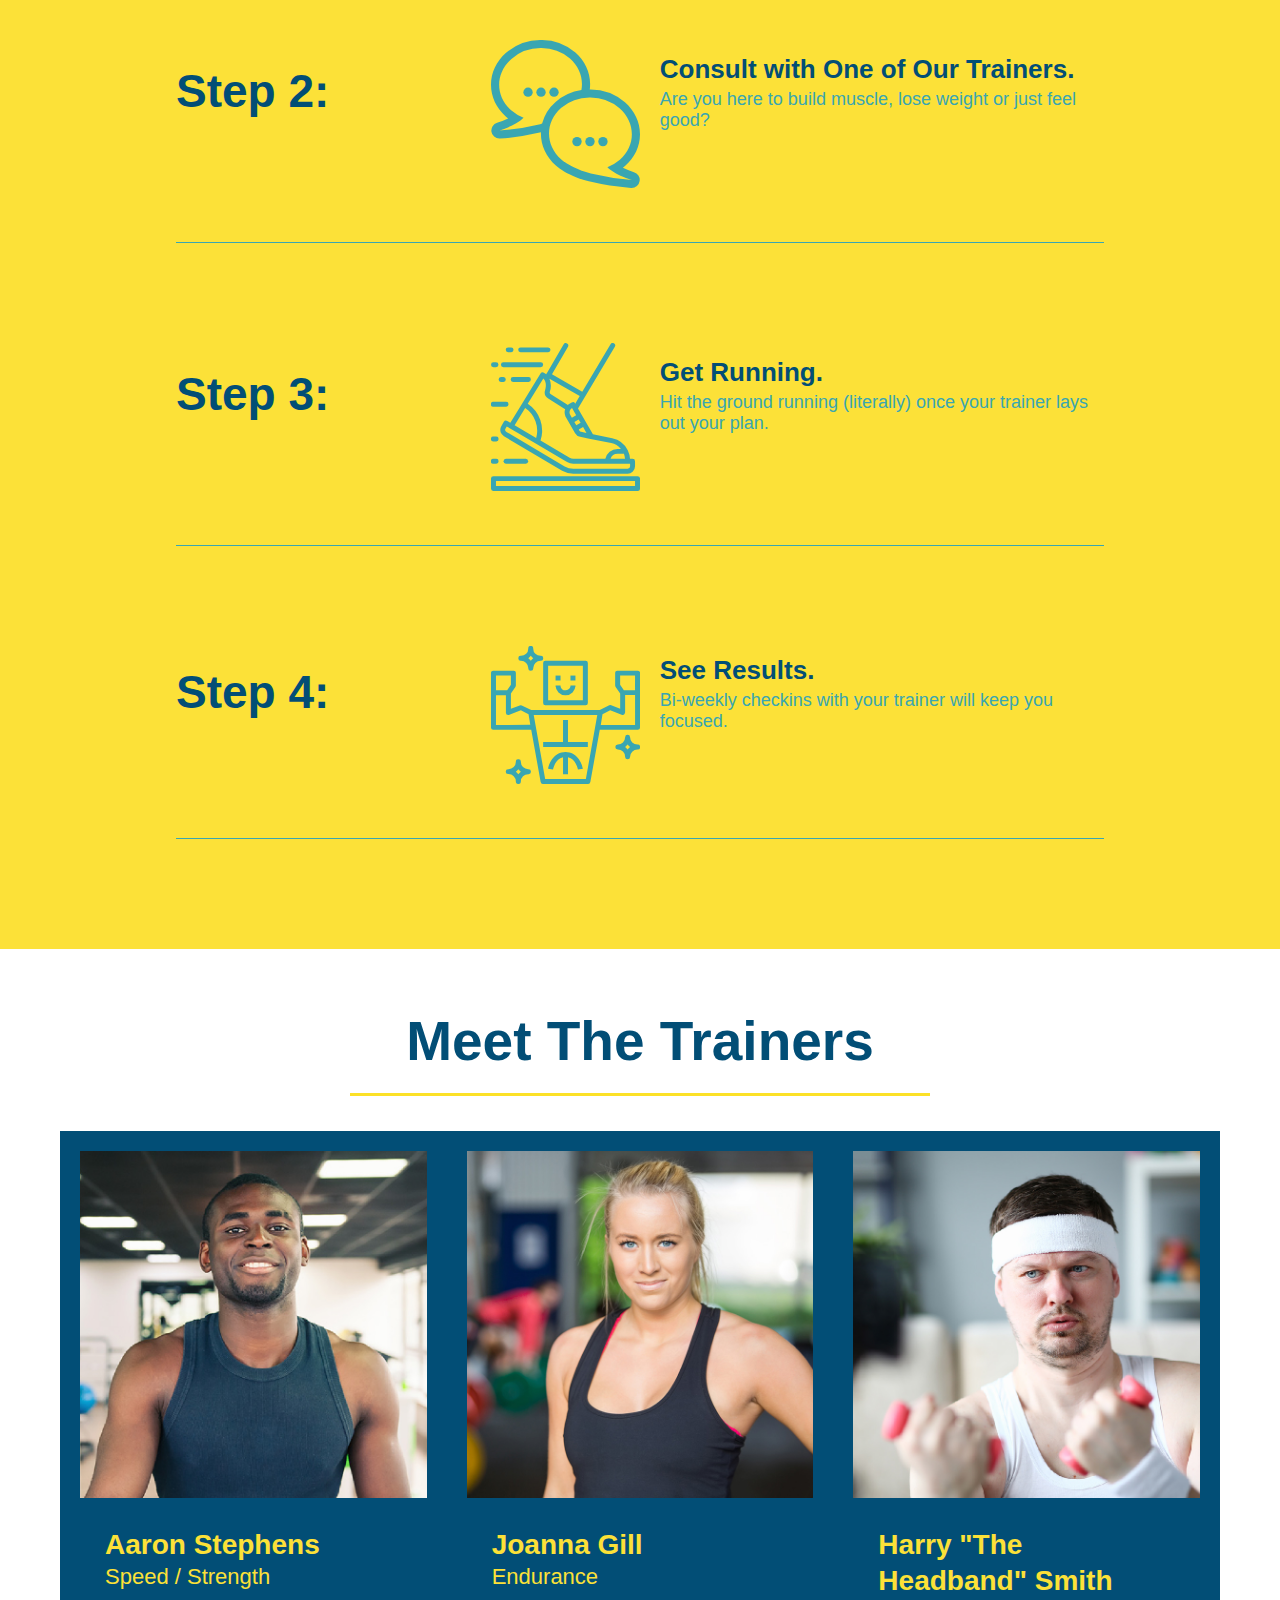
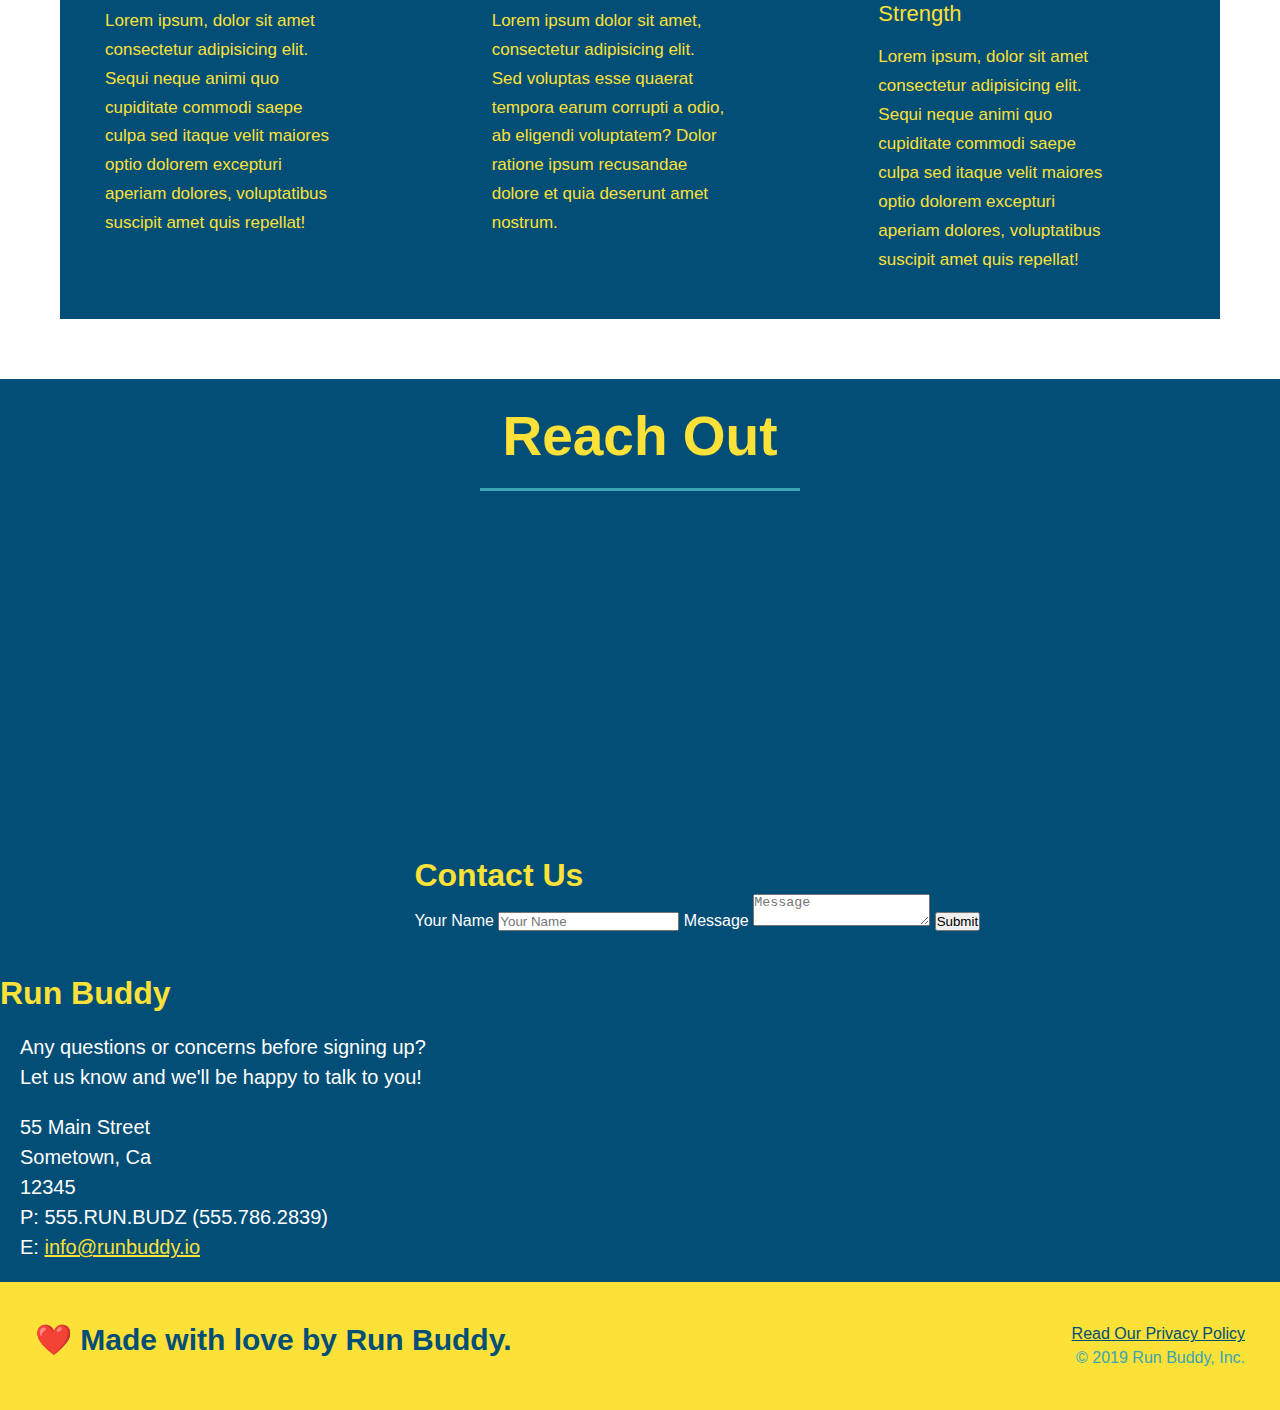
==== commit 146ff1e4: "Added Flexbox to Trainers Section" ====
--- a/index.html
+++ b/index.html
@@ -93,44 +93,63 @@
                         <img src="assets/images/step-1.svg" class="icon" alt="sign up form icon" />
                     </div>
                 <div class="step-text">
-                    <h4>Step 1: <span>Fill Out the Form Above.</span></h4>
+                    <h4><span>Fill Out the Form Above.</span></h4>
                     <p> You're already here, so why not?</p>
                 </div>
             </div>  
         </div>
       
 
-            <div class=>
-              <img src="./assets/images/step-2.svg" class="icon" alt="chat bubbles icon" />
-              <h3>Steph 2: <span>Consult with One of Our Trainers.</span></h3>
-                <p>Are you here to build muscle, lose weight, or just feel good?</p>
-            </div>
-
-            <div>
+        <div class="step">
+                <h3>Step 2:</h3>
+                <div class="step-img">
+                        <img src="./assets/images/step-2.svg" class="icon" alt="chat bubbles icon" />
+                </div>
+                    <div class="step-text">
+                        <h4><span>Consult with One of Our Trainers.</span> </h4>
+                        <p>Are you here to build muscle, lose weight or just feel good?</p>
+                </div>
+                </div>
+              
+        </div>
+
+            <div class="step">
+                <h3>Step 3:</h3>
+                <div class="step-img">
                 <img src="./assets/images/step-3.svg" class="icon" alt="running shoes icon" />
-                <h3>Step 3: <span>Get Runnning.</span></h3>
-                <p>Hit the ground running (literally) once your trainer lays out your plan.</p>
-            </div>        
-
-            <div>
+                </div>
+                <div class="step-text">
+                    <h4><span>Get Running.</span> </h4>
+                    <p>Hit the ground running (literally) once your trainer lays out your plan.</p>
+                </div>        
+
+                </div>
+        
+            <div class="step">
+                <h3>Step 4:</h3>
+                <div class="step-img">
                 <img src="./assets/images/step-4.svg" class="icon" alt="man in pose icon" />
-                <h3>Step 4: <span>See Results.</span></h3>
-                <p>Bi-weekly checkins with your trainer will keep you focused.</p>
-           
+                </div>
+                <div class="step-text">
+                    <h4><span>See Results.</span></h4>
+                    <p>Bi-weekly checkins with your trainer will keep you focused.</p>
+                </div>
+            </div>
         </section>
 
         <!-- "meet the trainers" section-->
         <section id="your-trainers" class="intro">
-        <div class="flex-row"></div>
+        <div class="flex-row">
             <h2 class="section-title primary-border">
                 Meet The Trainers
             </h2>
         </div>
-            <article class="trainers">
+        <div class="trainers">
+            <article class="trainer">
                 <img src="./assets/images/trainer-1.jpg" alt="Aaron Stephens in his workout clothes, ready to pump iron" />
-                <div class="trainer-bio text-left">
-                    <h3>Aaron Stephens</h3>
-                    <h4>Speed / Strength</h4>
+                <div class="trainer-bio">
+                    <h3 class="train-name">Aaron Stephens</h3>
+                    <h4 class="trainer-role">Speed / Strength</h4>
                     <p>
                         Lorem ipsum, dolor sit amet consectetur adipisicing elit. Sequi neque animi quo cupiditate commodi saepe culpa sed
                         itaque velit maiores optio dolorem excepturi aperiam dolores, voluptatibus suscipit amet quis repellat! 
@@ -138,21 +157,21 @@
                 </div>
             </article>
 <!-- second trainer bio -->
-            <article class="trainers">
-                <div class="trainer-bio text-right">
-                    <h3>Joanna Gill</h3>
-                    <h4>Endurance</h4>
+            <article class="trainer">
+                <img src="./assets/images/trainer-2.jpg" alt="Joanna Gill in her workout clothes ready to get her cardio on." />
+                <div class="trainer-bio">
+                    <h3 class="trainer-name">Joanna Gill</h3>
+                    <h4 class="trainer-role">Endurance</h4>
                     <p>
                         Lorem ipsum dolor sit amet, consectetur adipisicing elit. Sed voluptas esse quaerat tempora earum corrupti a odio, 
                         ab eligendi voluptatem? Dolor ratione ipsum recusandae dolore et quia deserunt amet nostrum.
                     </p>
                 </div>
-                <img src="./assets/images/trainer-2.jpg" alt="Joanna Gill in her workout clothes ready to get her cardio on." />
             </article>
 <!-- third trainer bio -->
-            <article class="trainers">
+            <article class="trainer">
                 <img src="./assets/images/trainer-3.jpg" alt="Harry, in his handband, killin' it" />
-                <div class="trainer-bio text-left">
+                <div class="trainer-bio">
                     <h3>Harry "The Headband" Smith</h3>
                     <h4>Strength</h4>
                     <p>Lorem ipsum, dolor sit amet consectetur adipisicing elit. Sequi neque animi quo cupiditate commodi saepe culpa sed
@@ -160,6 +179,7 @@
                     </p>
                 </div>
             </article>
+        </div> 
         </section>
 
         <!-- "reach out" section -->
--- a/assets/css/style.css
+++ b/assets/css/style.css
@@ -244,48 +244,47 @@
 }
 
 .trainers {
-    width: 900px;
-    margin: 0 auto 30px auto;
+    width: 100%;
+    margin: 0 auto;
+    display: flex;
+    flex-wrap: wrap;
+    justify-content: space-around;
     background: #024e76;
     color: #fce138;
     overflow: auto;
 }
 
+.trainer {
+    margin: 20px;
+    flex: 1;
+}
+
+
 .trainers img {
-    width: 35%;
-    float: left;
+    width: 100%;
 }
 
 
 .trainer-bio {
-    padding: 35px;
-    float: left;
-    width: 65%;
-}
-
-.text-left {
-    text-align: left;
-}
-
-.text-right {
-    text-align: right;
+    padding: 25px;
+    line-height: 1.3;
 }
 
 .trainer-bio h3 {
-    font-size: 32px;
-    margin-bottom: 8px;
+    font-size: 28px;
 }
 
 .trainer-bio h4 {
     font-weight: lighter;
-    font-size: 26px;
-    margin-bottom: 25px;
+    font-size: 22px;
+    margin-bottom: 15px;
 }
 
 .trainer-bio p {
     font-size: 17px;
-    line-height: 1.3;
-    color: #fce138;
+    color: #fce138;
+    text-align: left;
+    margin: 0;
 }
 
 .trainer-2 img{
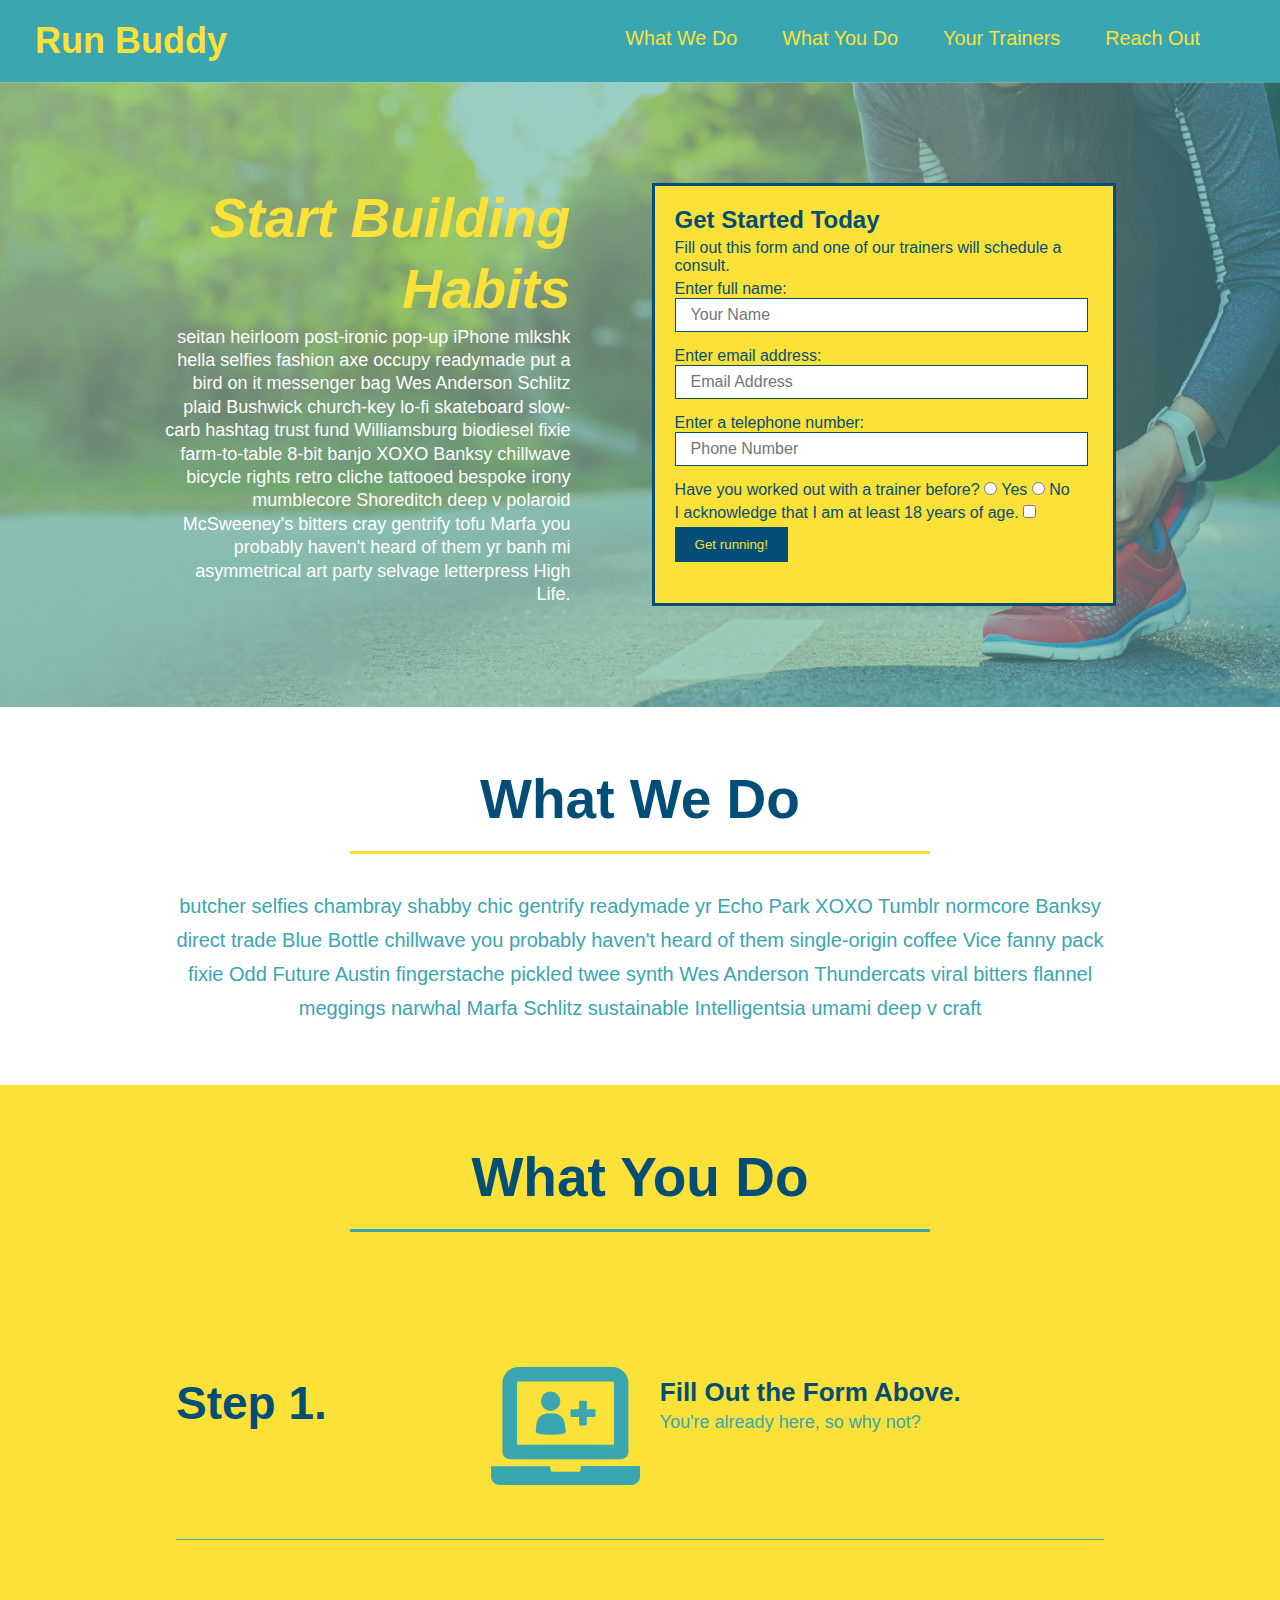
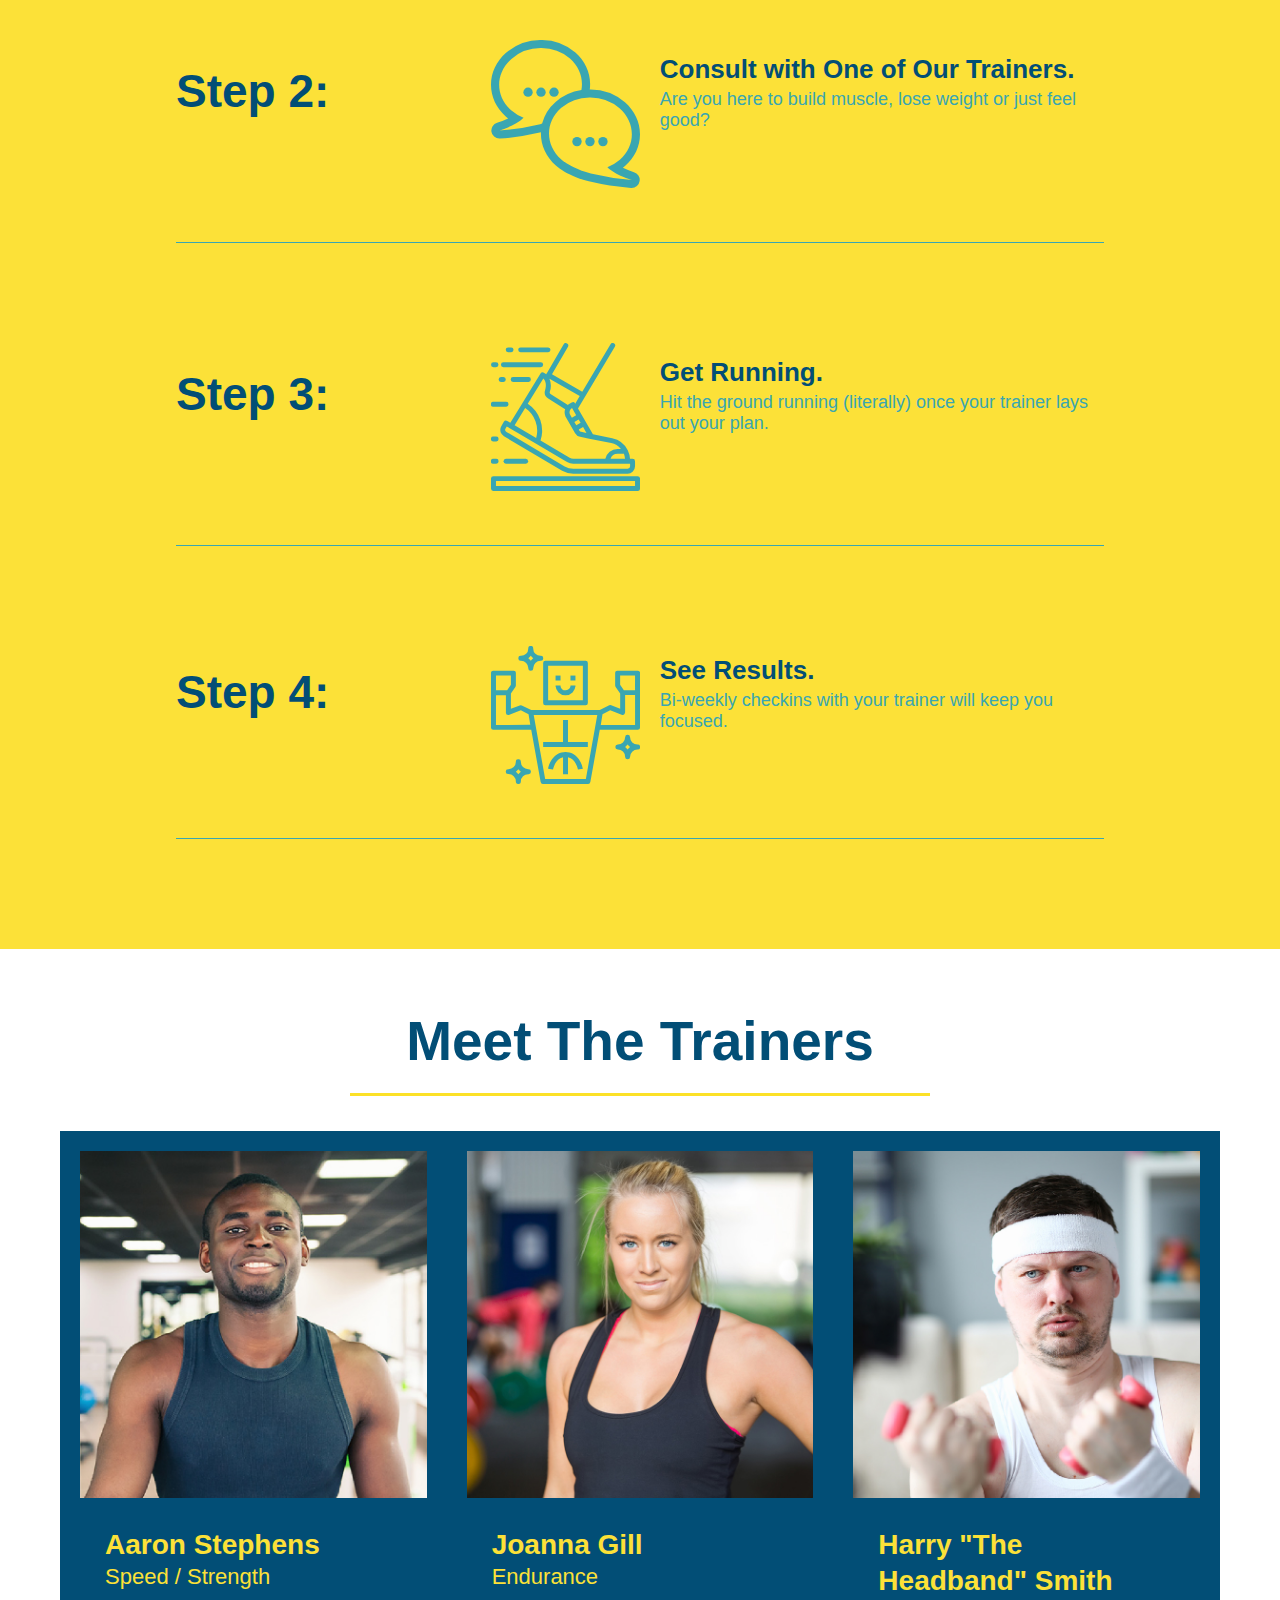
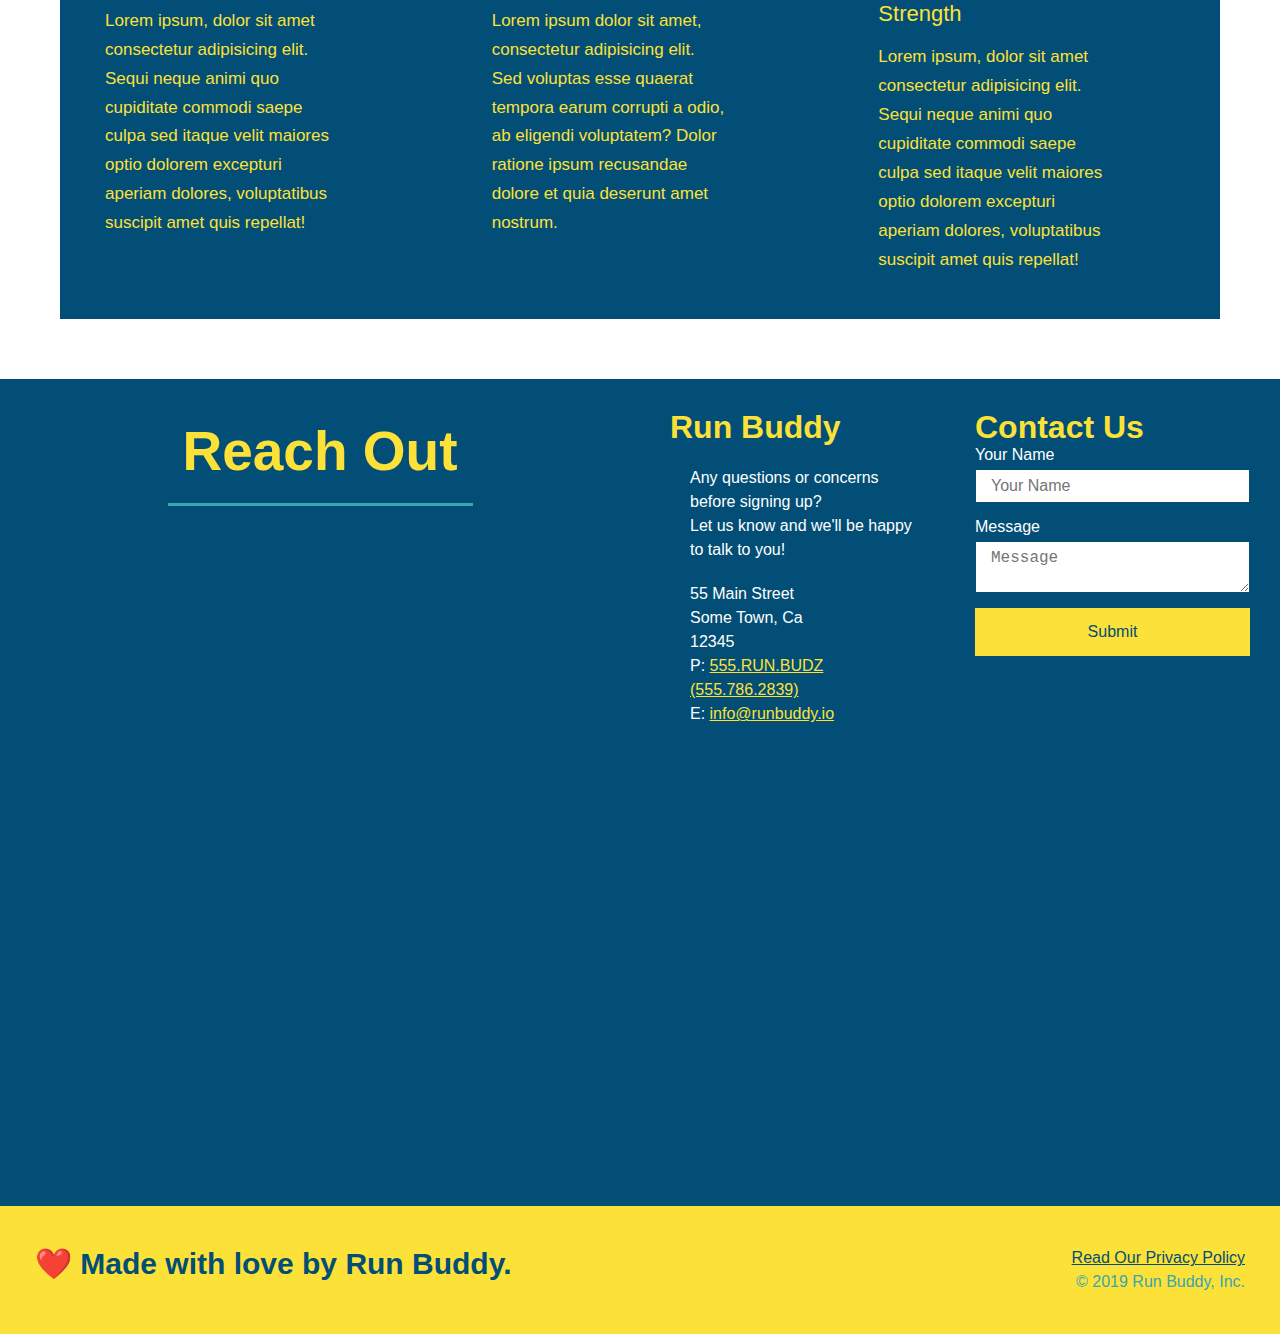
==== commit 9fac63be: "Finished Contact Area" ====
--- a/index.html
+++ b/index.html
@@ -187,42 +187,43 @@
             <div class="center">
             <h2 class="section-title secondary-border yellow-title">Reach Out</h2>
             </div>
-            <div class="contact-area center">
-                <div class="address-info">
-                    <div class="map">
-                        <iframe 
-                        src="https://www.google.com/maps/embed?pb=!1m18!1m12!1m3!1d3032.6494281732253!2d-111.90556384975096!3d40.52723917925109!2m3!1f0!2f0!3f0!3m2!1i1024!2i768!4f13.1!3m3!1m2!1s0x8752872d4c397577%3A0xfb4580ef1290981f!2sJade%20Bloom%20Essential%20Oils!5e0!3m2!1sen!2sus!4v1596494404573!5m2!1sen!2sus" width="400" height="400" frameborder="0" style="border:0;" allowfullscreen="" aria-hidden="false" tabindex="0"></iframe>
-                    </div>
-                    <div class="contact-form">
-                        <h3>Contact Us</h3>
-                        <form>
-                            <label for="contact-name">Your Name</label>
-                            <input type="text" id="contact-name" placeholder="Your Name" />
-    
-                            <label for="contact-message">Message</label>
-                            <textarea id="contact-message" placeholder="Message"></textarea>
-    
-                            <button type="submit">Submit</button>
-                        </form>
-                    </div>
-                    <div class="contact-us">
-                        <h3>Run Buddy</h3>
-                        <p>
-                            Any questions or concerns before signing up?
-                        <br />
-                            Let us know and we'll be happy to talk to you!
-                         </p>
-                        <address>
-                            55 Main Street <br/>
-                            Sometown, Ca <br/>
-                            12345<br/>
-                            P: 555.RUN.BUDZ (555.786.2839)<br/>
-                            E: <a href="mailto:info@runbuddy.io">info@runbuddy.io</a>
-                        </address>
-                    </div>
-                </div>
-                
-            </div>
+            <div class="contact-info">
+                <div>
+                  <h3>Run Buddy</h3>
+                  <p>
+                    Any questions or concerns before signing up?
+                    <br />
+                    Let us know and we'll be happy to talk to you!
+                  </p>
+              
+                  <address>
+                    55 Main Street <br />
+                    Some Town, Ca <br />
+                    12345 <br />
+                    P: <a href="tel:555.786.2839">555.RUN.BUDZ (555.786.2839)</a><br />
+                    E: <a href="mailto://info@runbuddy.io">info@runbuddy.io</a>
+                  </address>
+              
+                </div>
+              
+                <div class="contact-form">
+                  <h3>Contact Us</h3>
+                  <form>
+                    <label for="contact-name">Your Name</label>
+                    <input type="text" id="contact-name" placeholder="Your Name" />
+              
+                    <label for="contact-message">Message</label>
+                    <textarea id="contact-message" placeholder="Message"></textarea>
+              
+                    <button type="submit">Submit</button>
+                  </form>
+                </div>
+              
+                <iframe
+                  src="https://www.google.com/maps/embed?pb=!1m14!1m12!1m3!1d12182.30520634488!2d-74.0652613!3d40.2407219!2m3!1f0!2f0!3f0!3m2!1i1024!2i768!4f13.1!5e0!3m2!1sen!2sus!4v1561060983193!5m2!1sen!2sus"
+                  frameborder="0" style="border:0" allowfullscreen></iframe>
+              
+              </div>
             
         </section>
    
--- a/assets/css/style.css
+++ b/assets/css/style.css
@@ -324,18 +324,34 @@
 }
 
 .contact-info iframe {
-    width: 400px;
     height: 400px;
 }
 
 
-/* .contact-info div {
-    vertical-align: top;
-    margin: 30px 0 0 60px;
+.contact-info div {
     color: white;
-    background-color: #024e76;
-} */
-
+}
+
+.contact-form input, .contact-form textarea {
+    border: 1px solid #024e76;
+    display: block;
+    padding: 7px 15px;
+    font-size: 16px;
+    color: #024e76;
+    width: 100%;
+    margin-bottom: 15px;
+    margin-top: 5px;
+}
+
+.contact-form button {
+    width: 100%;
+    border: none;
+    background: #fce138;
+    color: #024e76;
+    text-align: center;
+    padding: 15px;
+    font-size: 16px;
+}
 
 .contact-info h2 {
     text-align: center;
@@ -348,7 +364,7 @@
 .contact-info p, .contact-info address {
     margin: 20px;
     line-height: 1.5;
-    font-size: 20px;
+    font-size: 16px;
     font-style: normal;
 }
 
@@ -378,12 +394,16 @@
     display: inline;
     width: 100%;
 }
-.contact-us {
-    /*  float: right;
-    padding-right: 15px; 
-    */
-    display: inline-block;
+.contact-info {
+    justify-content: space-between;
+    flex-wrap: wrap;
+    display: flex;
    }
+
+.contact-info > * {
+    flex: 1;
+    margin: 15px;
+}
 
    .contact-form {
     display: inline-block;
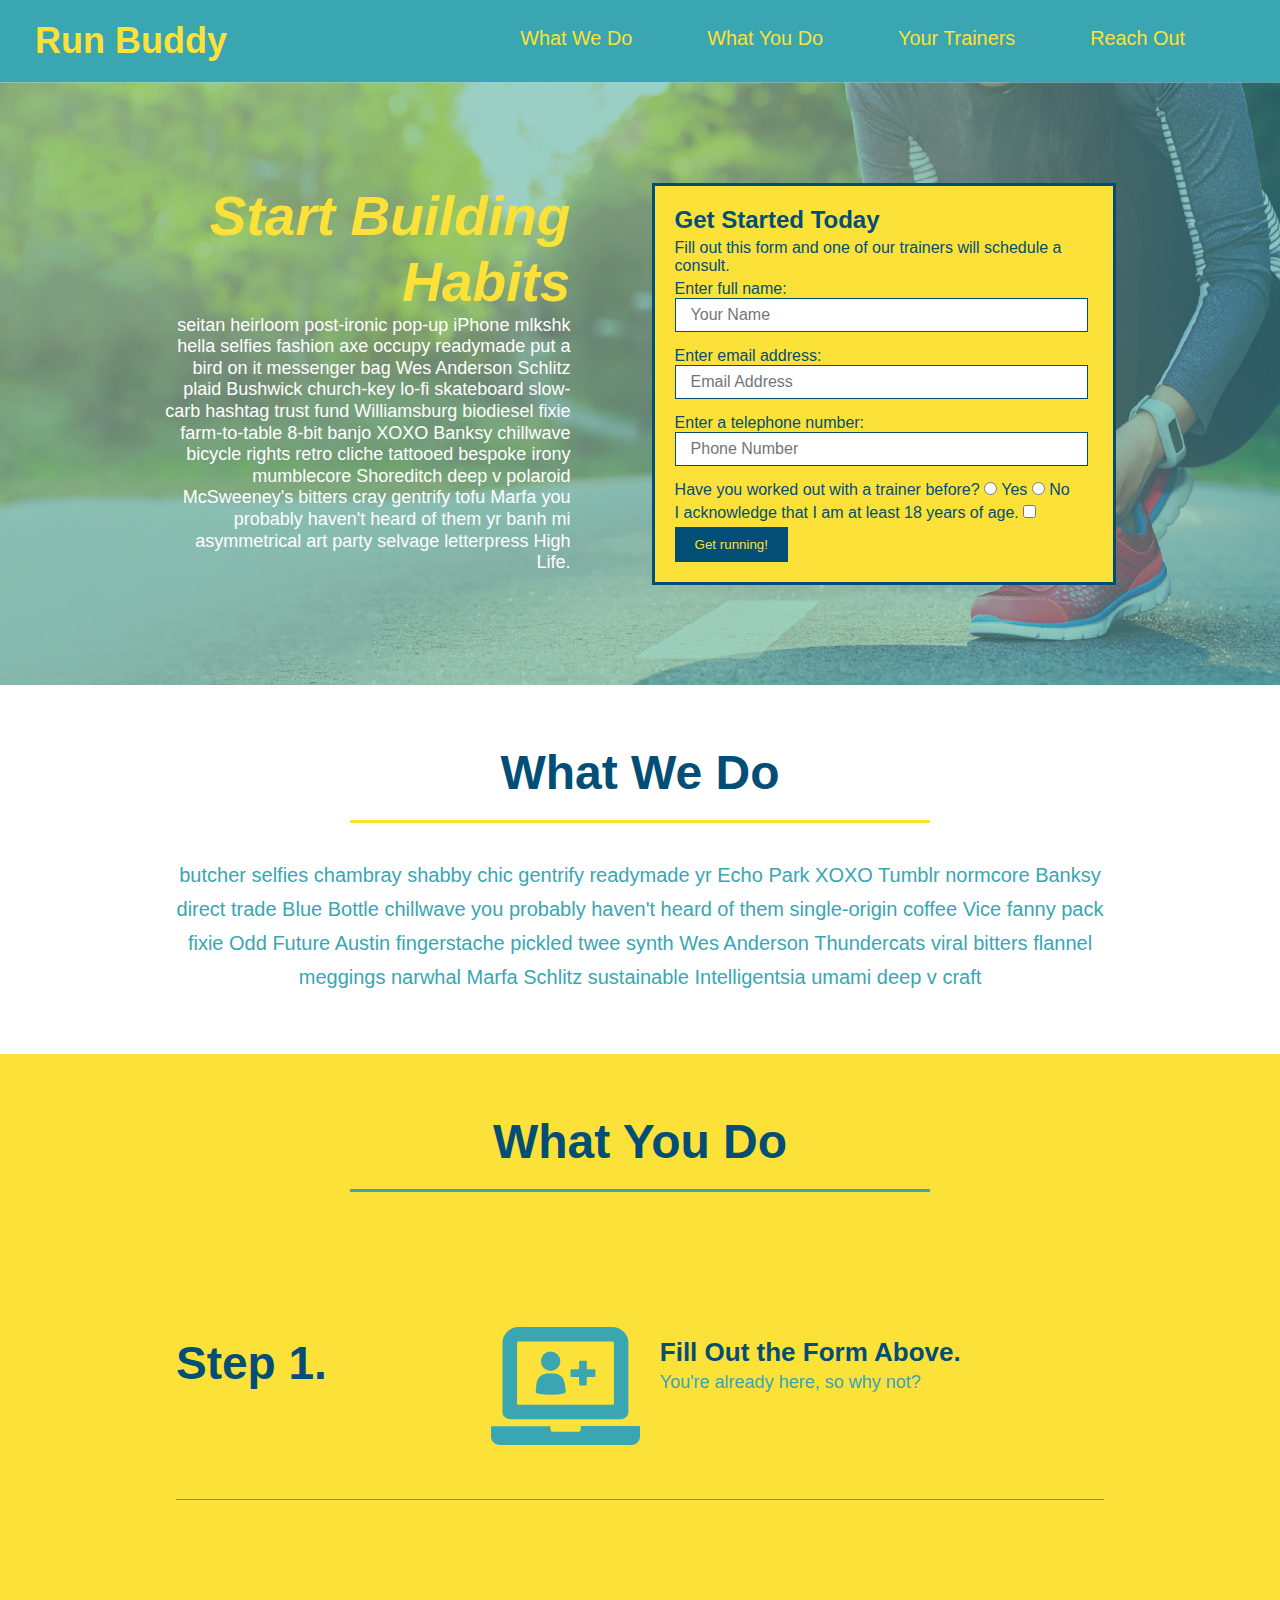
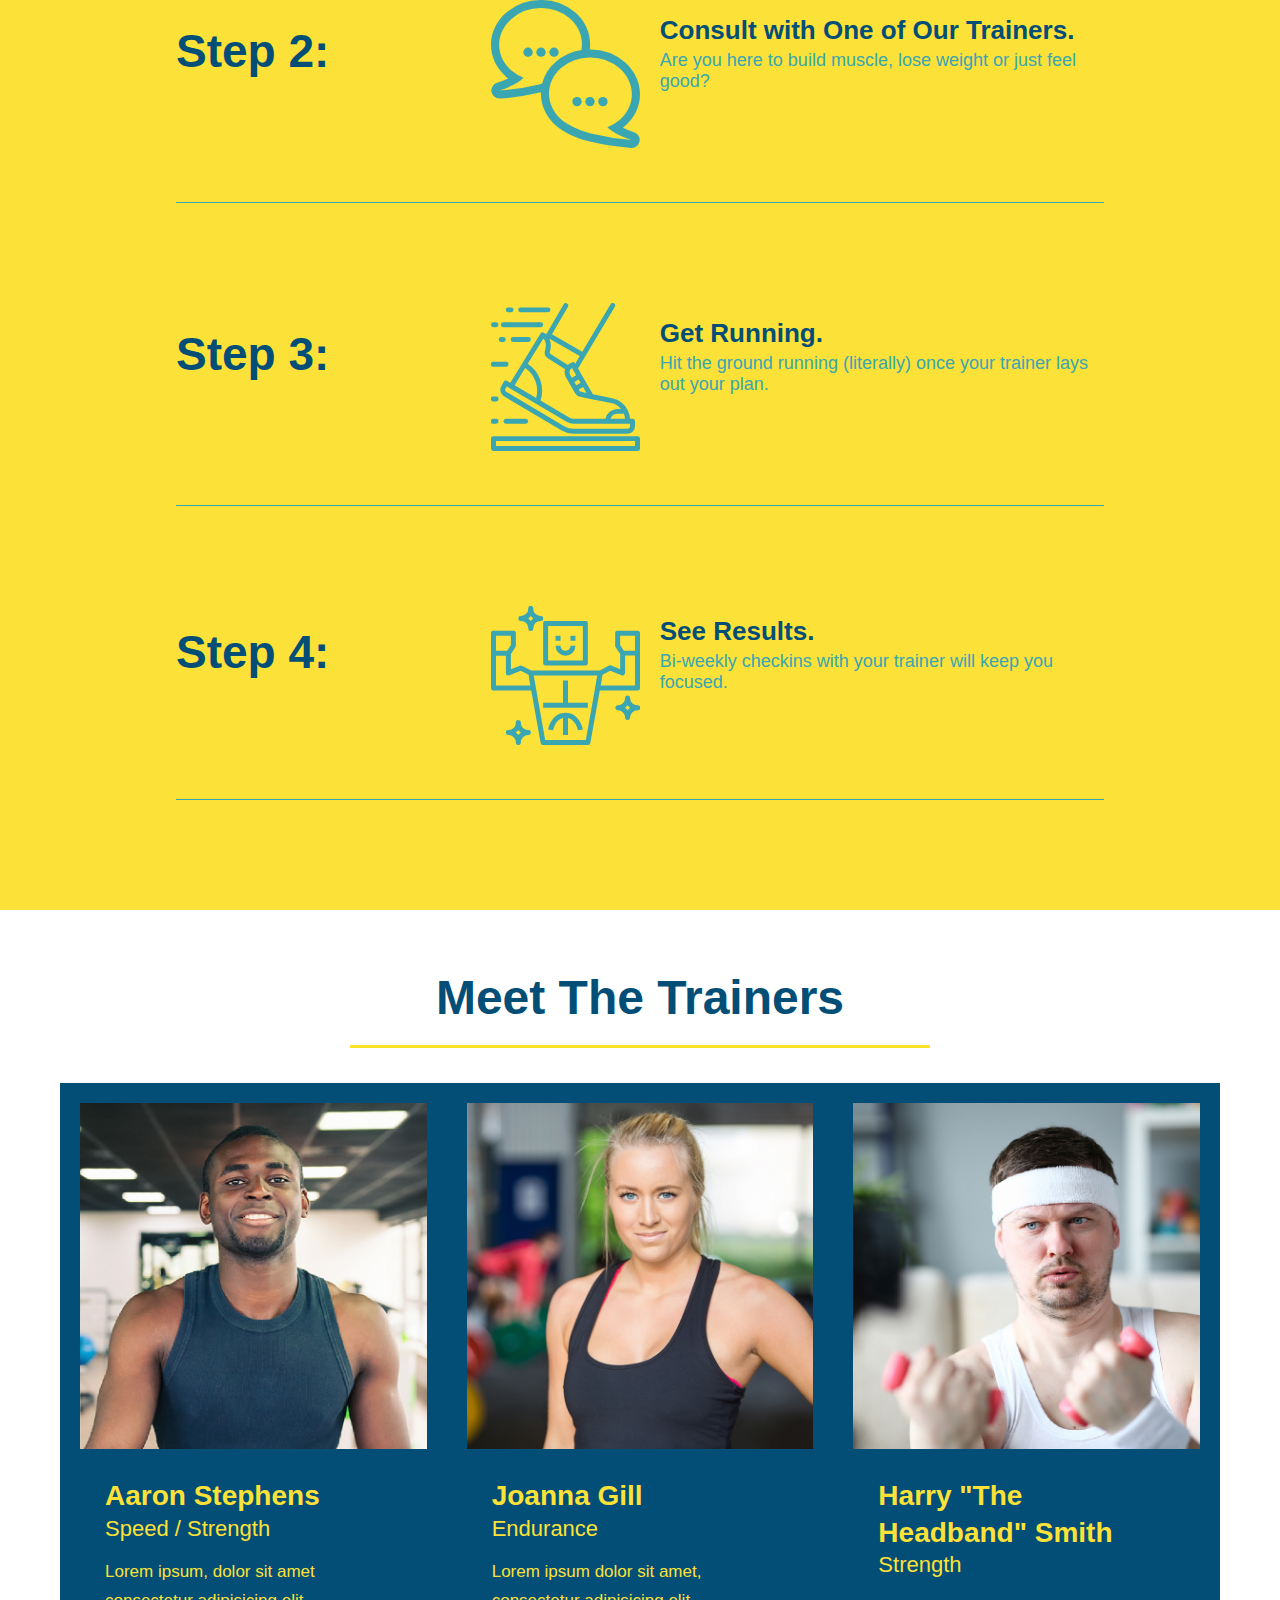
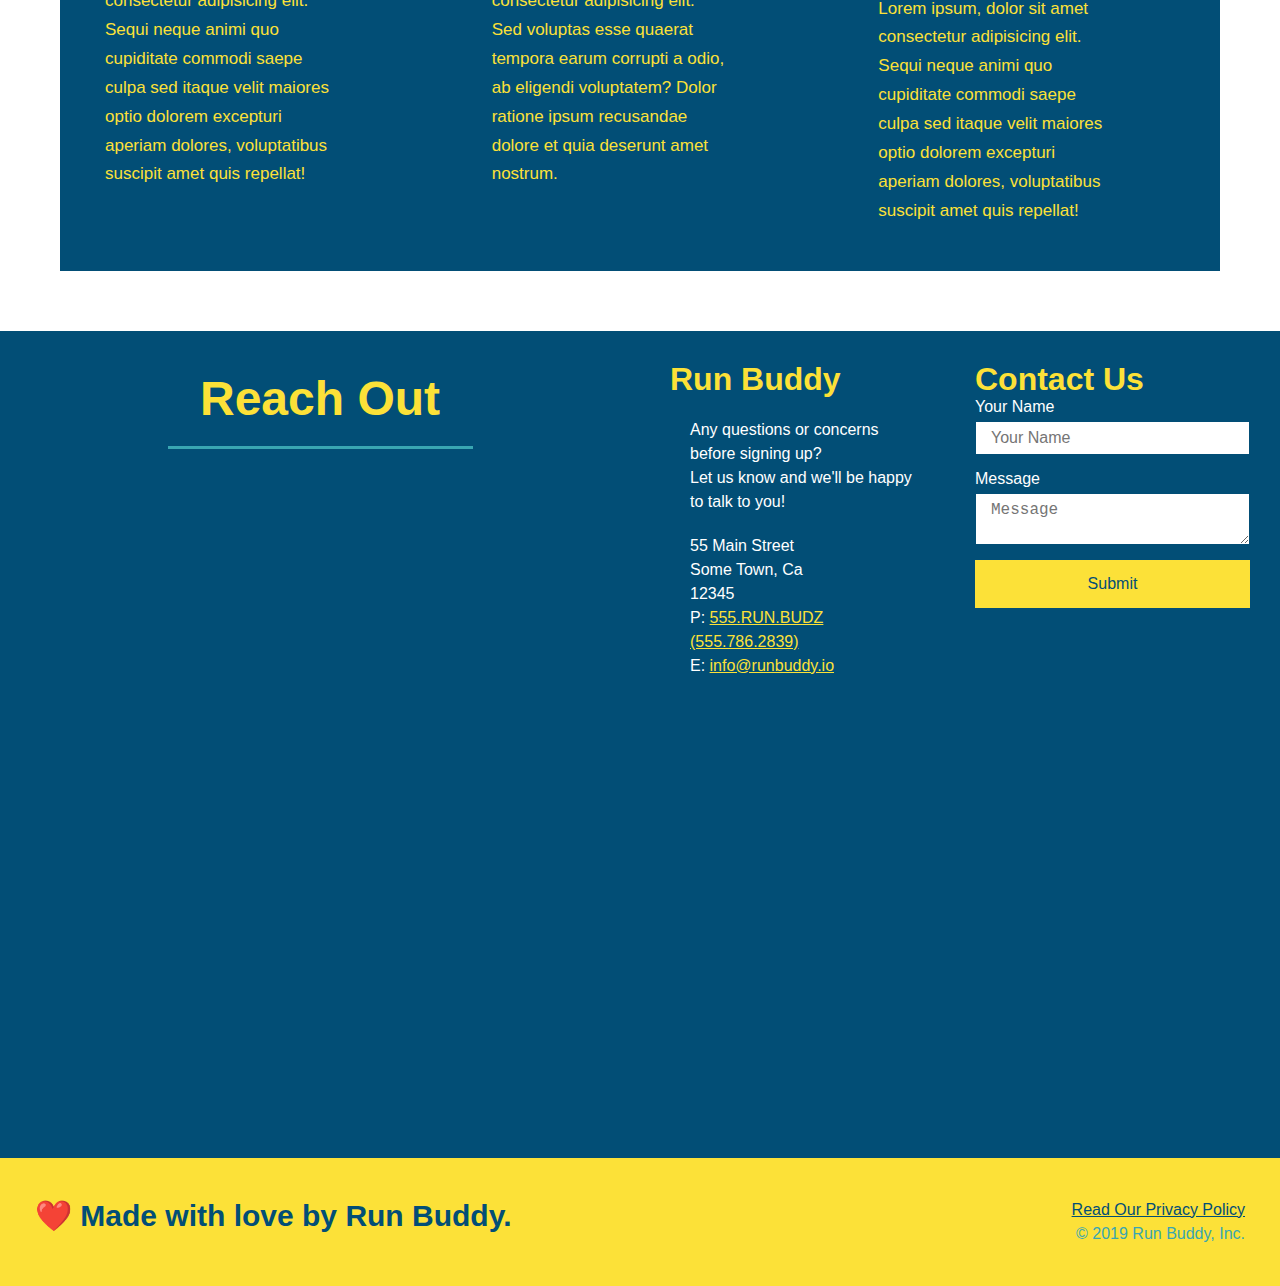
==== commit 50570ecd: "Added Privacy Policy, and several media queries." ====
--- a/index.html
+++ b/index.html
@@ -2,6 +2,7 @@
 <html lang="en">
     <head>
         <meta charset="UTF-8" />
+        <meta name="viewport" content="width=device-width, initial-scale=1.0" />
         <title>Run Buddy</title>
         <link rel="stylesheet" href="./assets/css/style.css" />
     </head>
@@ -231,7 +232,7 @@
         <footer>
             <h2>❤️ Made with love by Run Buddy.</h2>
             <div> 
-                <a href="#">Read Our Privacy Policy</a> <br />
+                <a href="./privacy-policy.html">Read Our Privacy Policy</a> <br />
                 &copy; 2019 Run Buddy, Inc.
             </div>
         </footer>
--- a/assets/css/style.css
+++ b/assets/css/style.css
@@ -44,7 +44,7 @@
 }
 
 header nav ul li a {
-    margin: 0 30 px;
+    margin: 10px 15px;
     font-weight: lighter;
     font-size: 1.55vw;
 }
@@ -101,6 +101,7 @@
 }
 
 /* Hero Style Start */
+/* Homepage Hero */
 .hero {
     background-image: url("../images/hero-bg.jpg");
     background-size: cover;
@@ -108,7 +109,10 @@
     display: flex;
     justify-content: center;
     flex-wrap: wrap;
-}
+    align-items: flex-start;
+}
+
+
 
 .hero-cta {
     width: 35%;
@@ -116,7 +120,7 @@
     margin: 3.5%;
     color: #fff;
     font-size: 18px;
-    line-height: 1.3;
+    line-height: 1.2;
 }
 
 .hero-cta h2 {
@@ -155,7 +159,7 @@
 
 
 .section-title {
-    font-size: 55px;
+    font-size: 48px;
     color:#024e76;
     border-bottom: 3px solid;
     padding-bottom: 20px;
@@ -417,4 +421,117 @@
 /* Nav Spacing */
 .navigation {
     padding-right: 45px;
-}+}
+
+/* MEDIA QUERY FOR SMALLER DESKTOP SCREENS AND SMALLER */
+
+@media screen and (max-width: 980px) {
+    header {
+        padding-bottom: 0;
+        justify-content: center;
+    }
+
+    header h1 {
+        width: 100%; 
+        text-align: center;
+    }
+    
+    header nav ul {
+        margin-top: 20px;
+        width: 100%;
+        justify-content: center;
+    }
+
+    header nav ul li a {
+        font-size: 20px;
+    }
+
+    footer h2, footer div {
+        text-align: center;
+        width: 100%;
+    }
+
+    .hero-cta, .hero-form {
+        width: 100%;
+    }
+    
+    .hero-cta {
+        text-align: center;
+    }
+
+    .section-title {
+        width: 80%;
+    }
+
+    .trainer {
+        flex: 0 70%;
+    }
+
+    .contact-info iframe {
+        flex: 1 100%;
+    }
+   }
+
+
+
+
+/* MEDIA QUERY FOR TABLETS AND SMALLER */
+@media screen and (max-width: 768px) {
+    section {
+        padding: 30px 15px;
+    }
+
+    .step h3 {
+        flex: 1 100%;
+        text-align: center;
+    }
+
+    .step-info {
+        flex: 2 100%;
+        text-align: center;
+        justify-content: center;
+    }
+
+    .step-img {
+        flex: 0 32%;
+        margin-right: 0;
+        margin-top: 15px;
+        margin-bottom: 15px;
+    }
+
+    .step-text {
+        flex: 100%;
+    }
+}
+
+
+/* MEDIA QUERY FOR MOBILE PHONES AND SMALLER */
+@media screen and (max-width: 575px) {
+    .hero-form button {
+        width: 100%;
+    }
+
+    .section-title {
+        width: 95%;
+    }
+
+    .intro p {
+        width: 100%;
+    }
+
+    .trainer { 
+        flex: 0 100%;
+    }
+
+    .contact-info {
+        text-align: center;
+    }
+
+    .contact-info > * {
+        flex: 0 100%;
+    }
+
+    .contact-form {
+        order: 3;
+    }
+    }
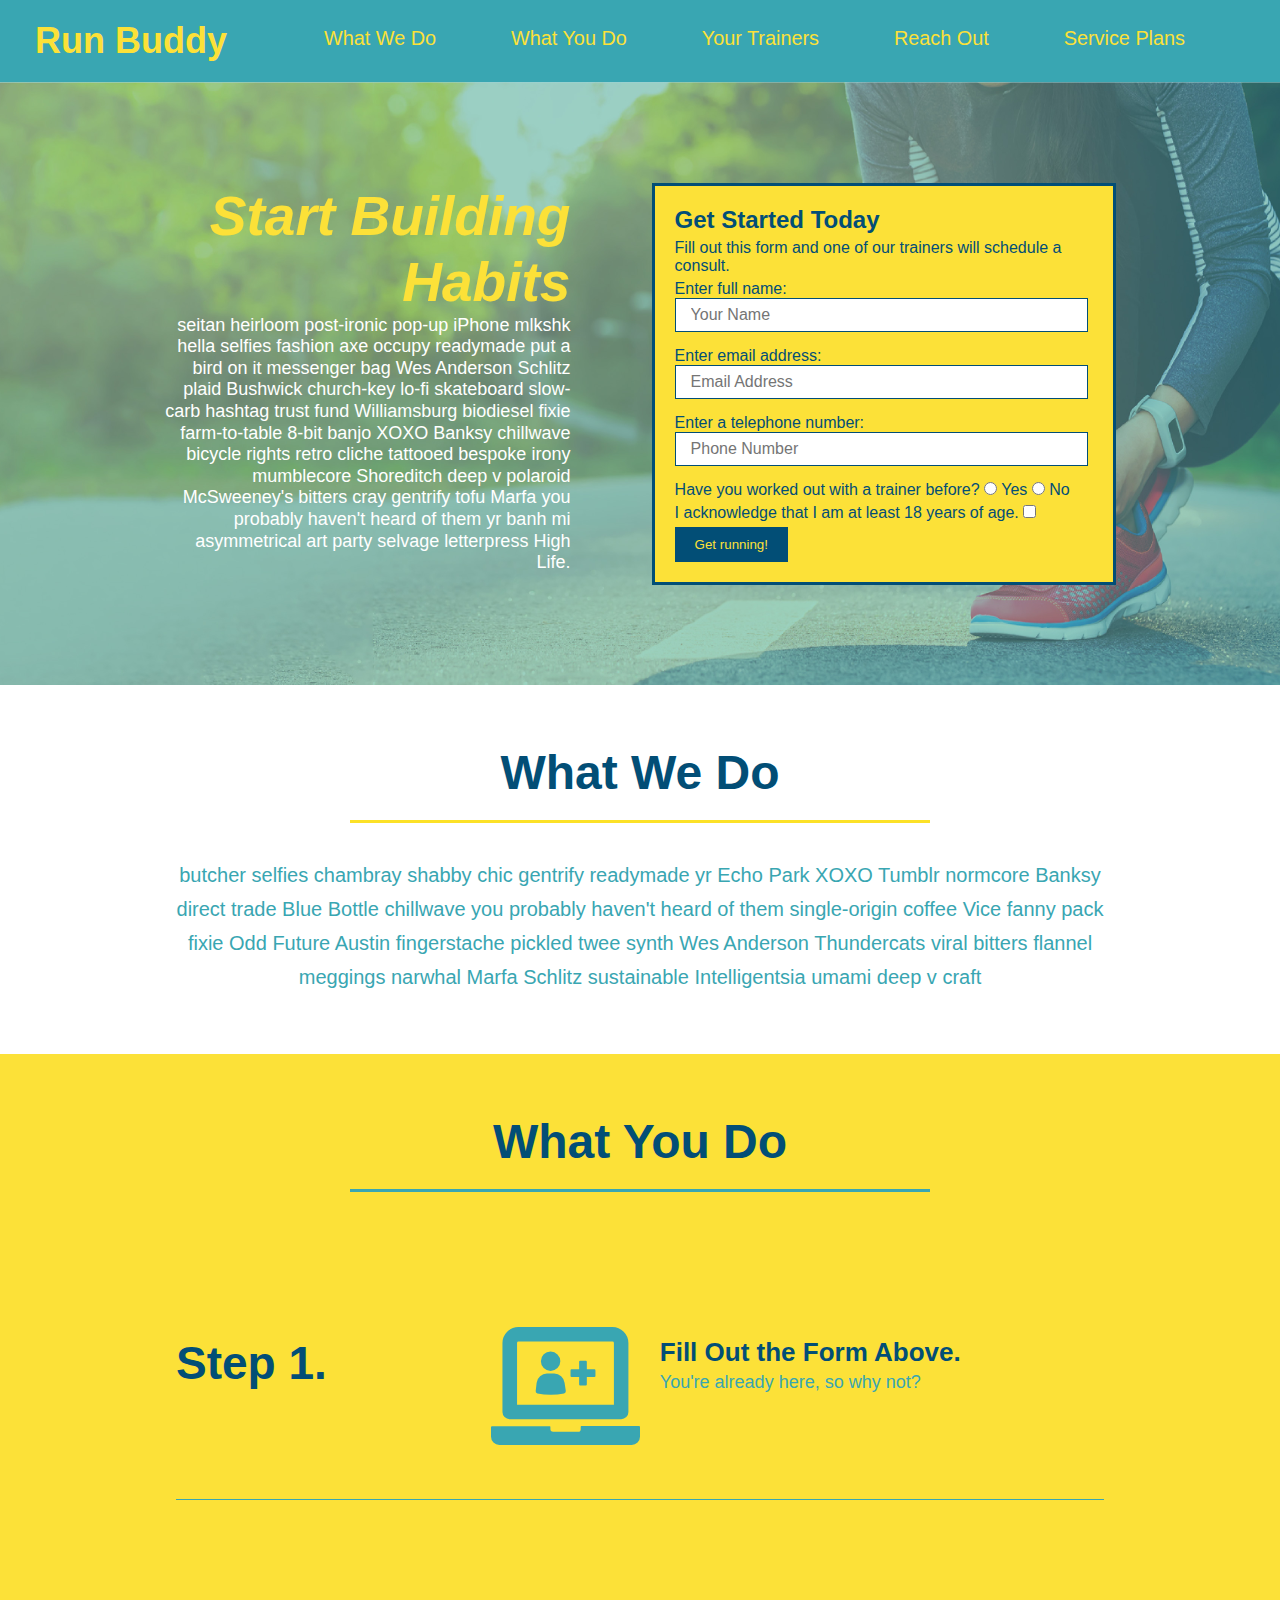
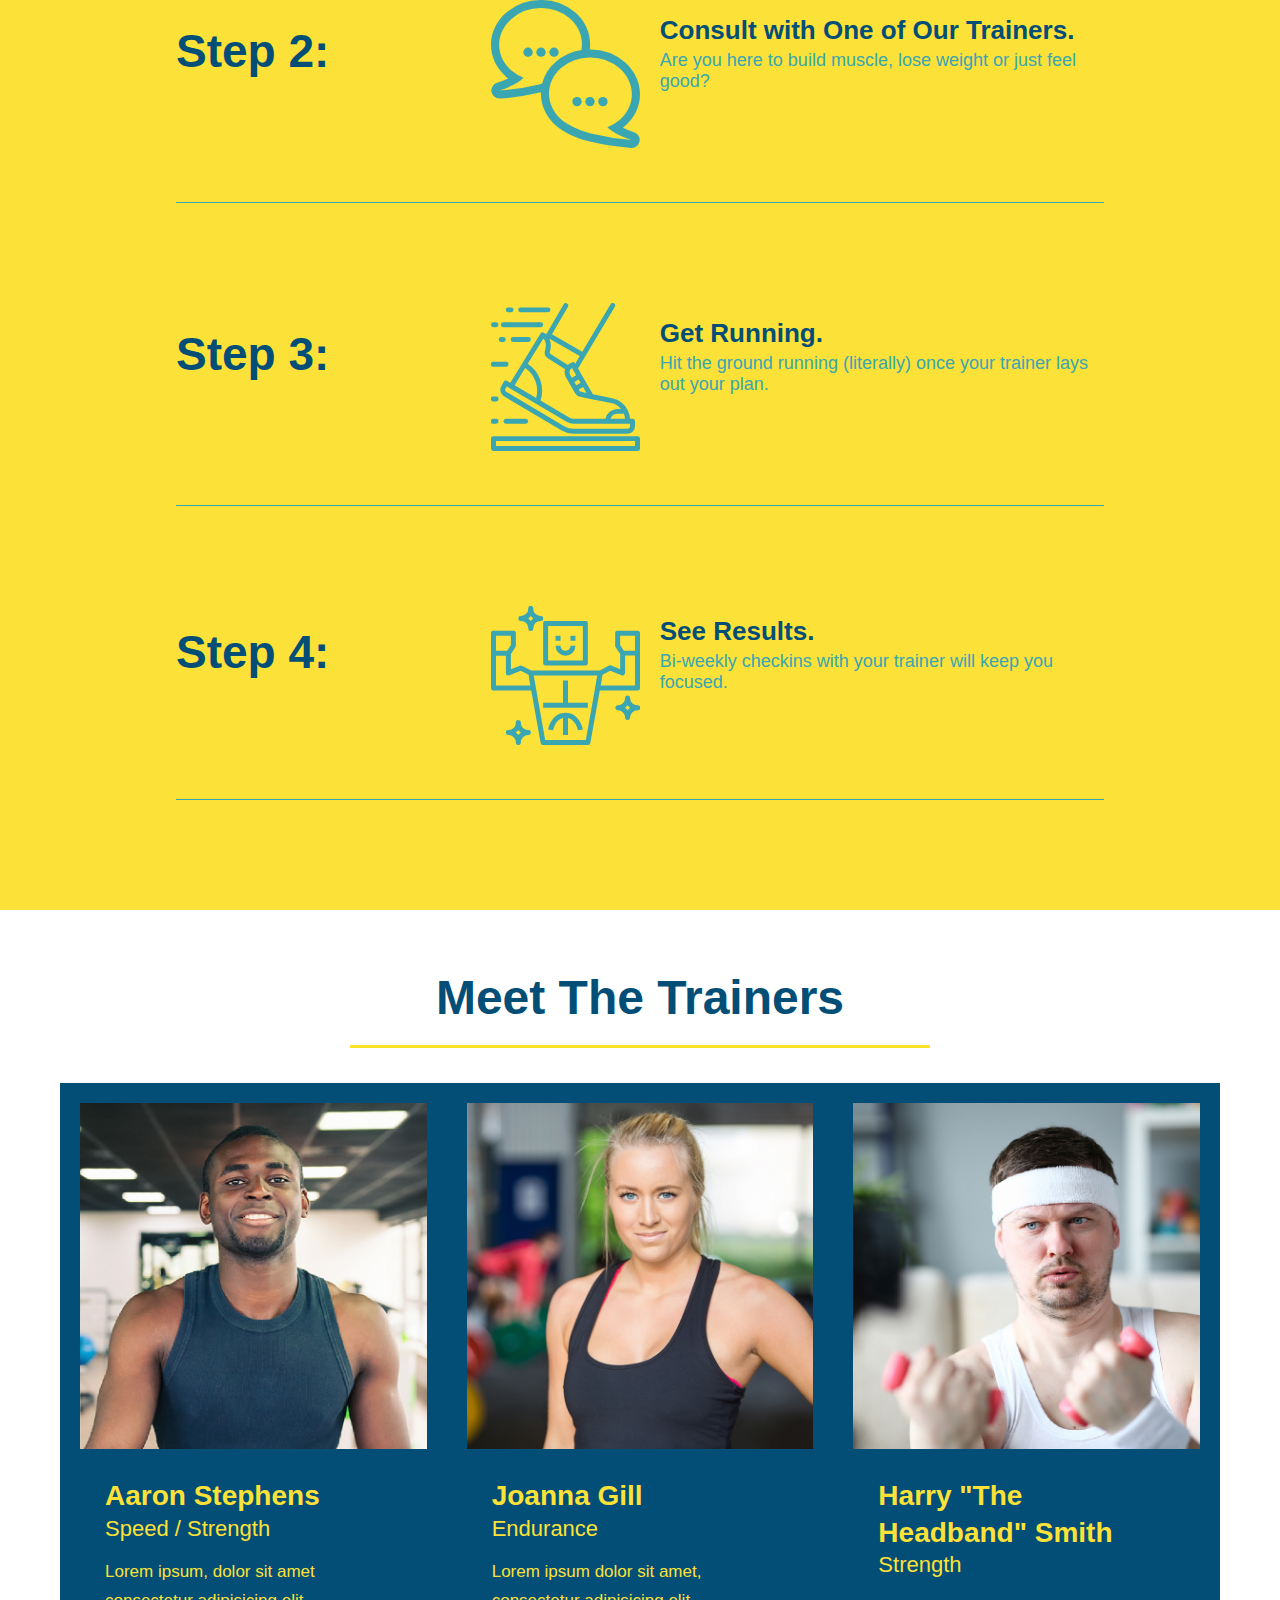
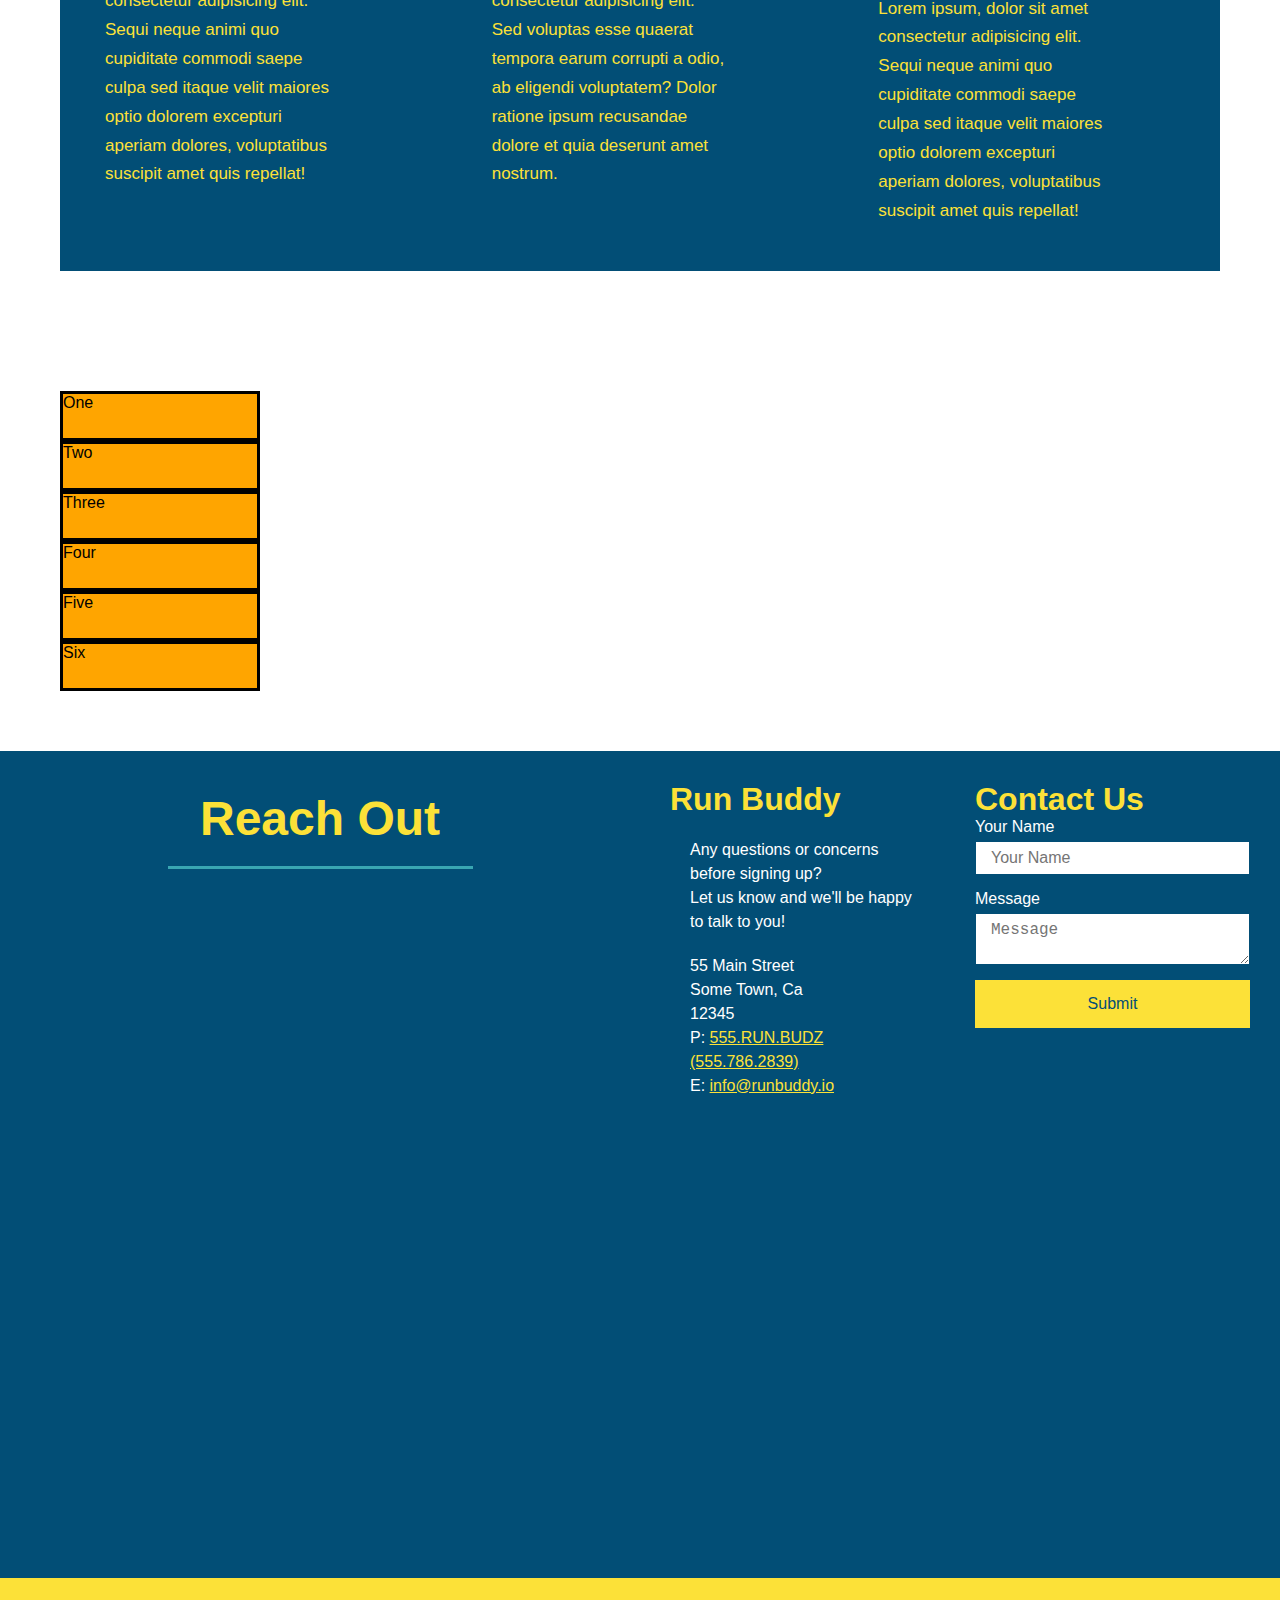
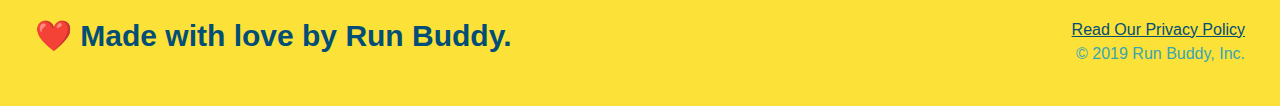
==== commit d3beaacc: "Added Service Plans to Nav, added Service Plans section, and established grid container and grid ite" ====
--- a/index.html
+++ b/index.html
@@ -26,6 +26,9 @@
                 </li>
                 <li class="navigation">
                     <a href="#reach-out">Reach Out</a>
+                </li>
+                <li class="navigation">
+                    <a href="#service-plans">Service Plans</a>
                 </li>
             </ul></nav>
         </header>
@@ -182,7 +185,17 @@
             </article>
         </div> 
         </section>
-
+<!-- Services Section -->
+<section id="service-plans" class="services">
+    <div class="service-grid-container">
+        <div class="service-grid-item">One</div>
+        <div class="service-grid-item">Two</div>
+        <div class="service-grid-item">Three</div>
+        <div class="service-grid-item">Four</div>
+        <div class="service-grid-item">Five</div>
+        <div class="service-grid-item">Six</div>
+    </div>
+    </section>
         <!-- "reach out" section -->
         <section id="reach-out" class="contact-info blue-background">
             <div class="center">
--- a/assets/css/style.css
+++ b/assets/css/style.css
@@ -314,6 +314,20 @@
     padding: 60px;
 }
 
+/* Service Plans Section Start */
+
+.service-grid-container {
+    display: grid;
+}
+
+.service-grid-item {
+    width: 200px;
+    height: 50px;
+    background-color: orange;
+    border: solid;
+    color: black;
+  }
+
 /* REACH OUT STYLES START */
 
 .center {
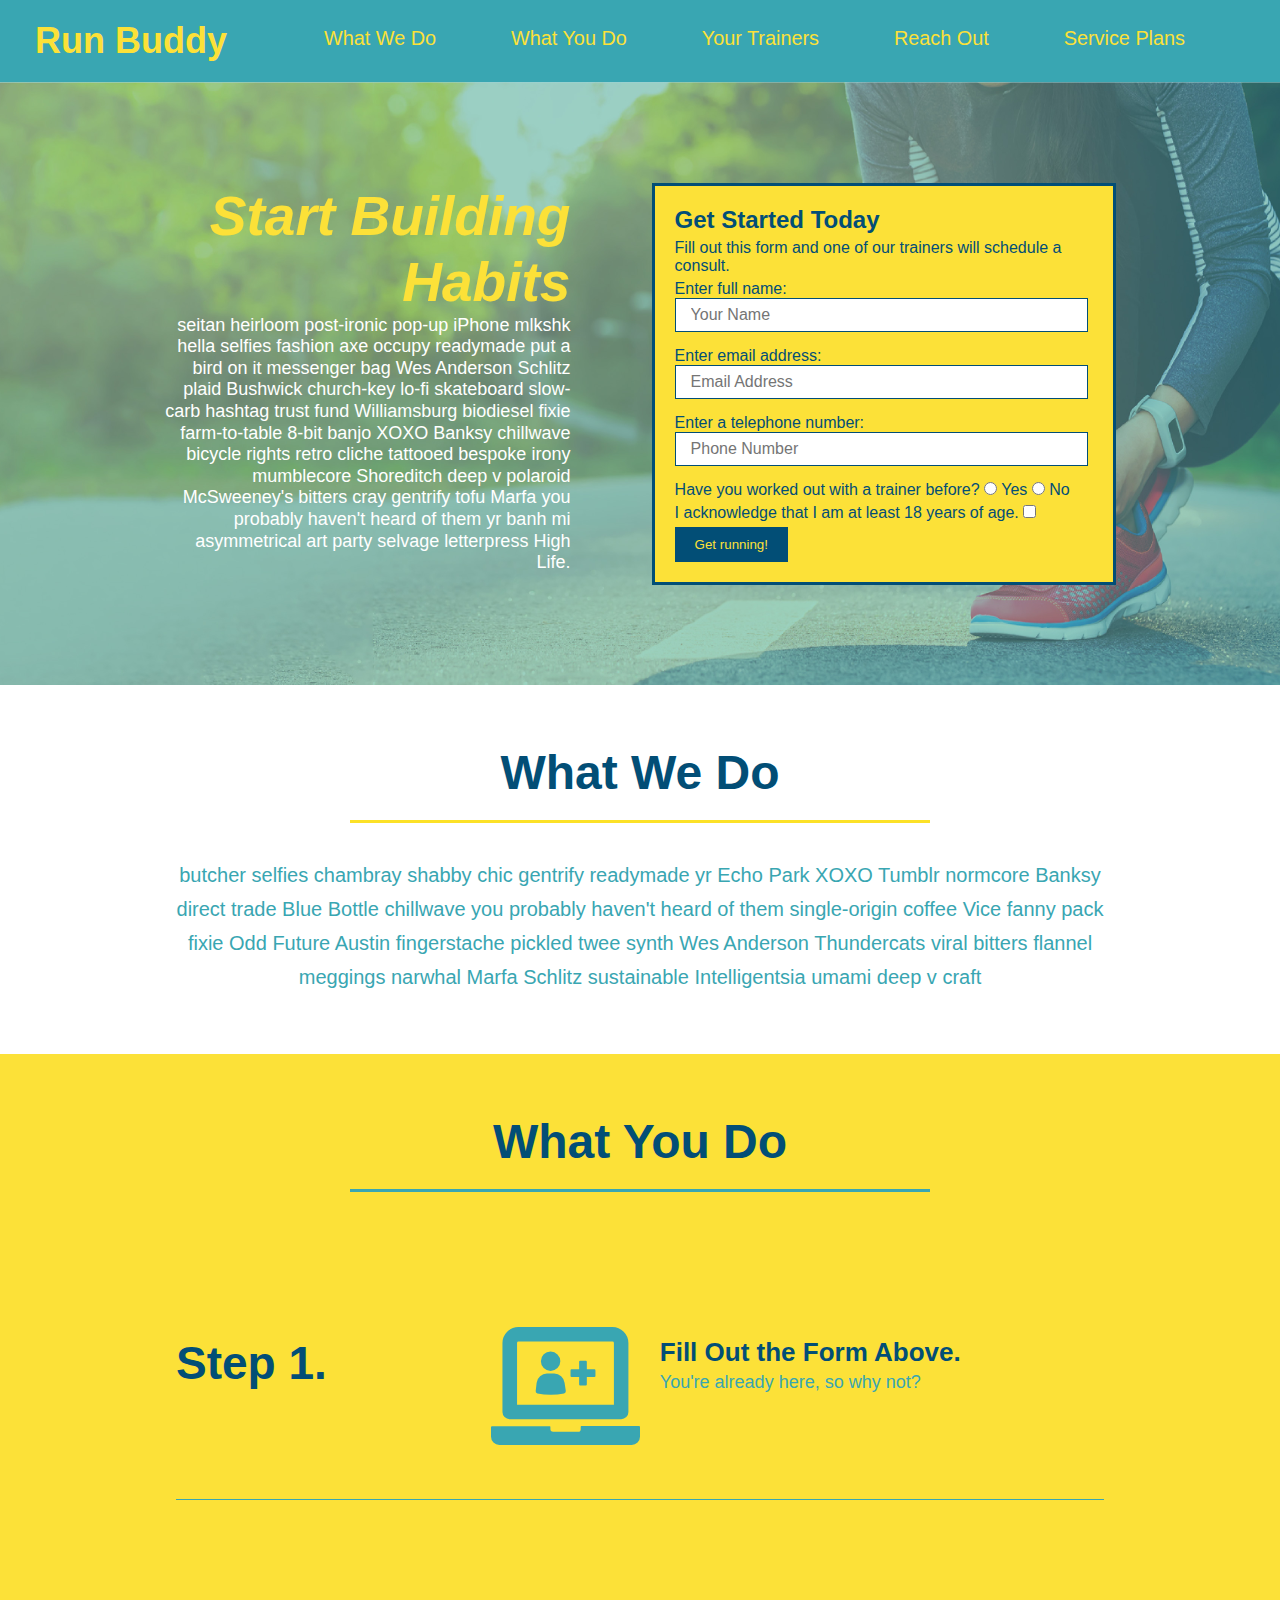
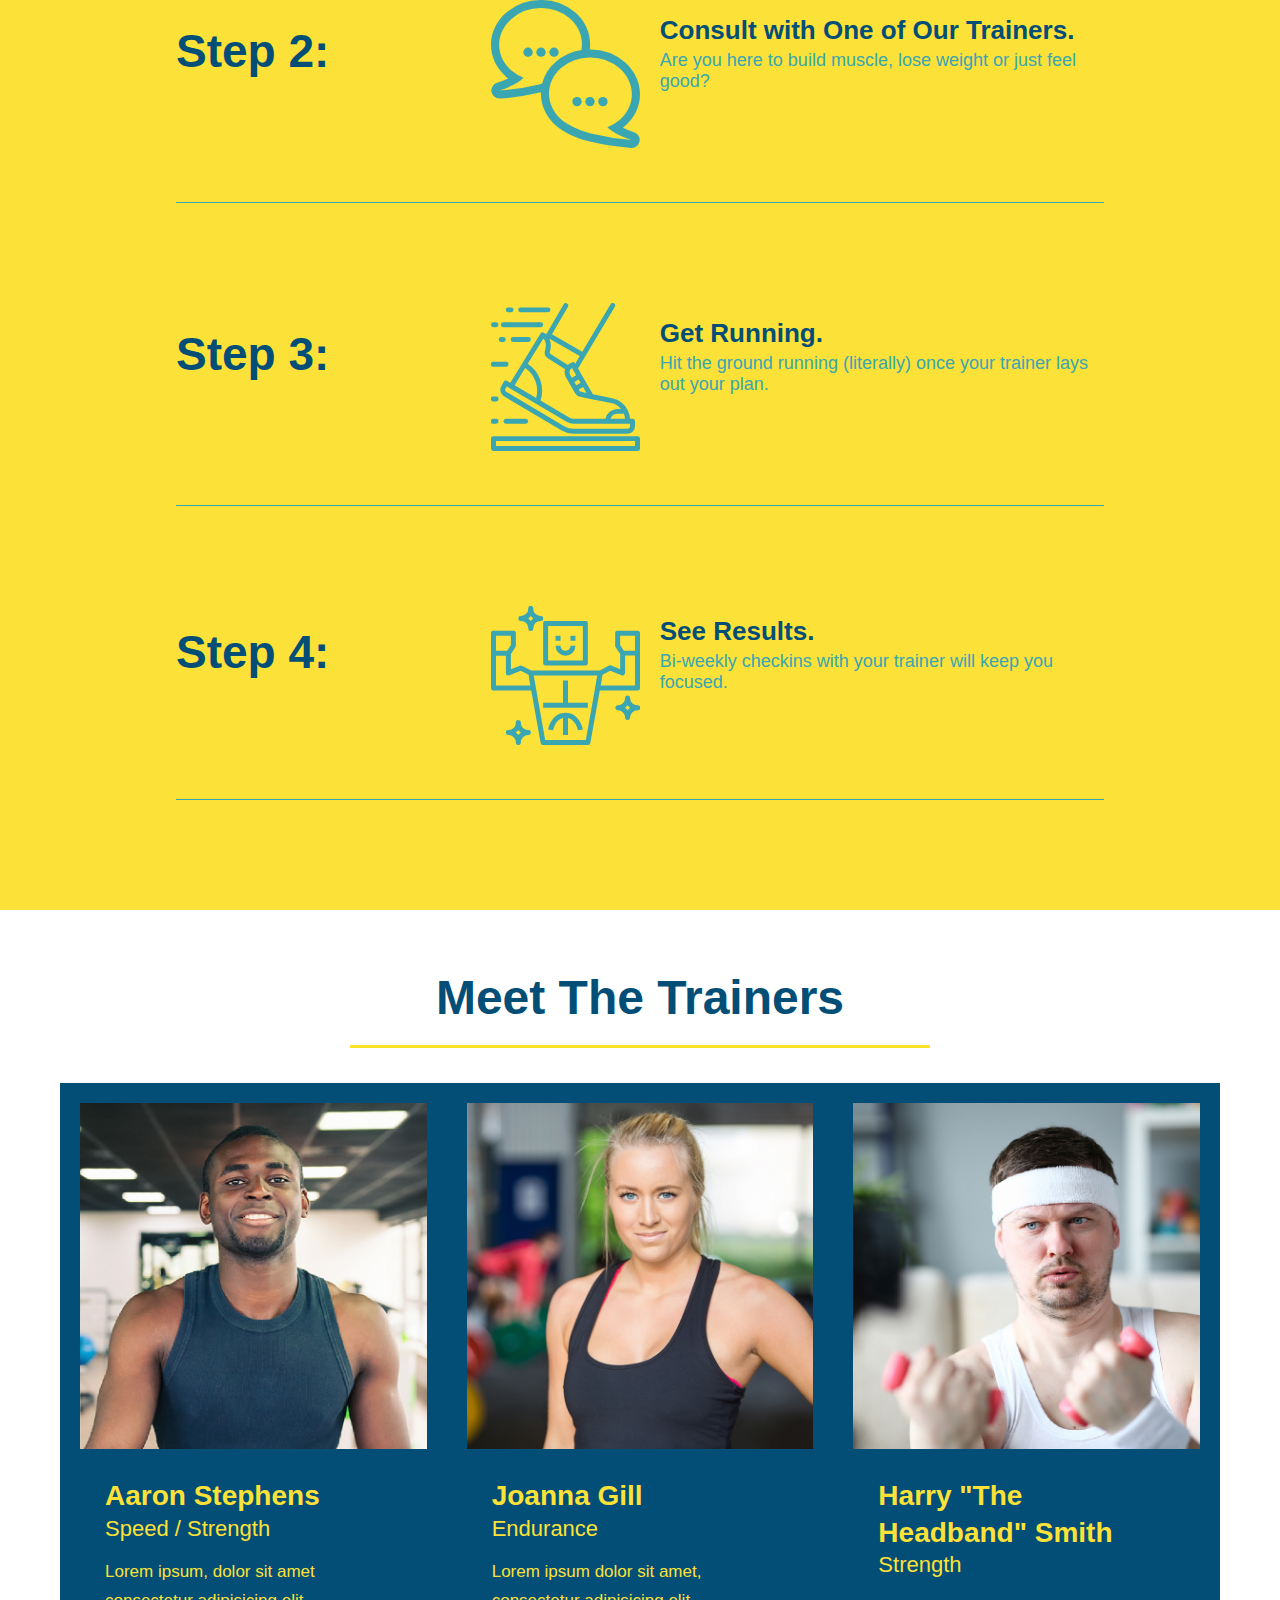
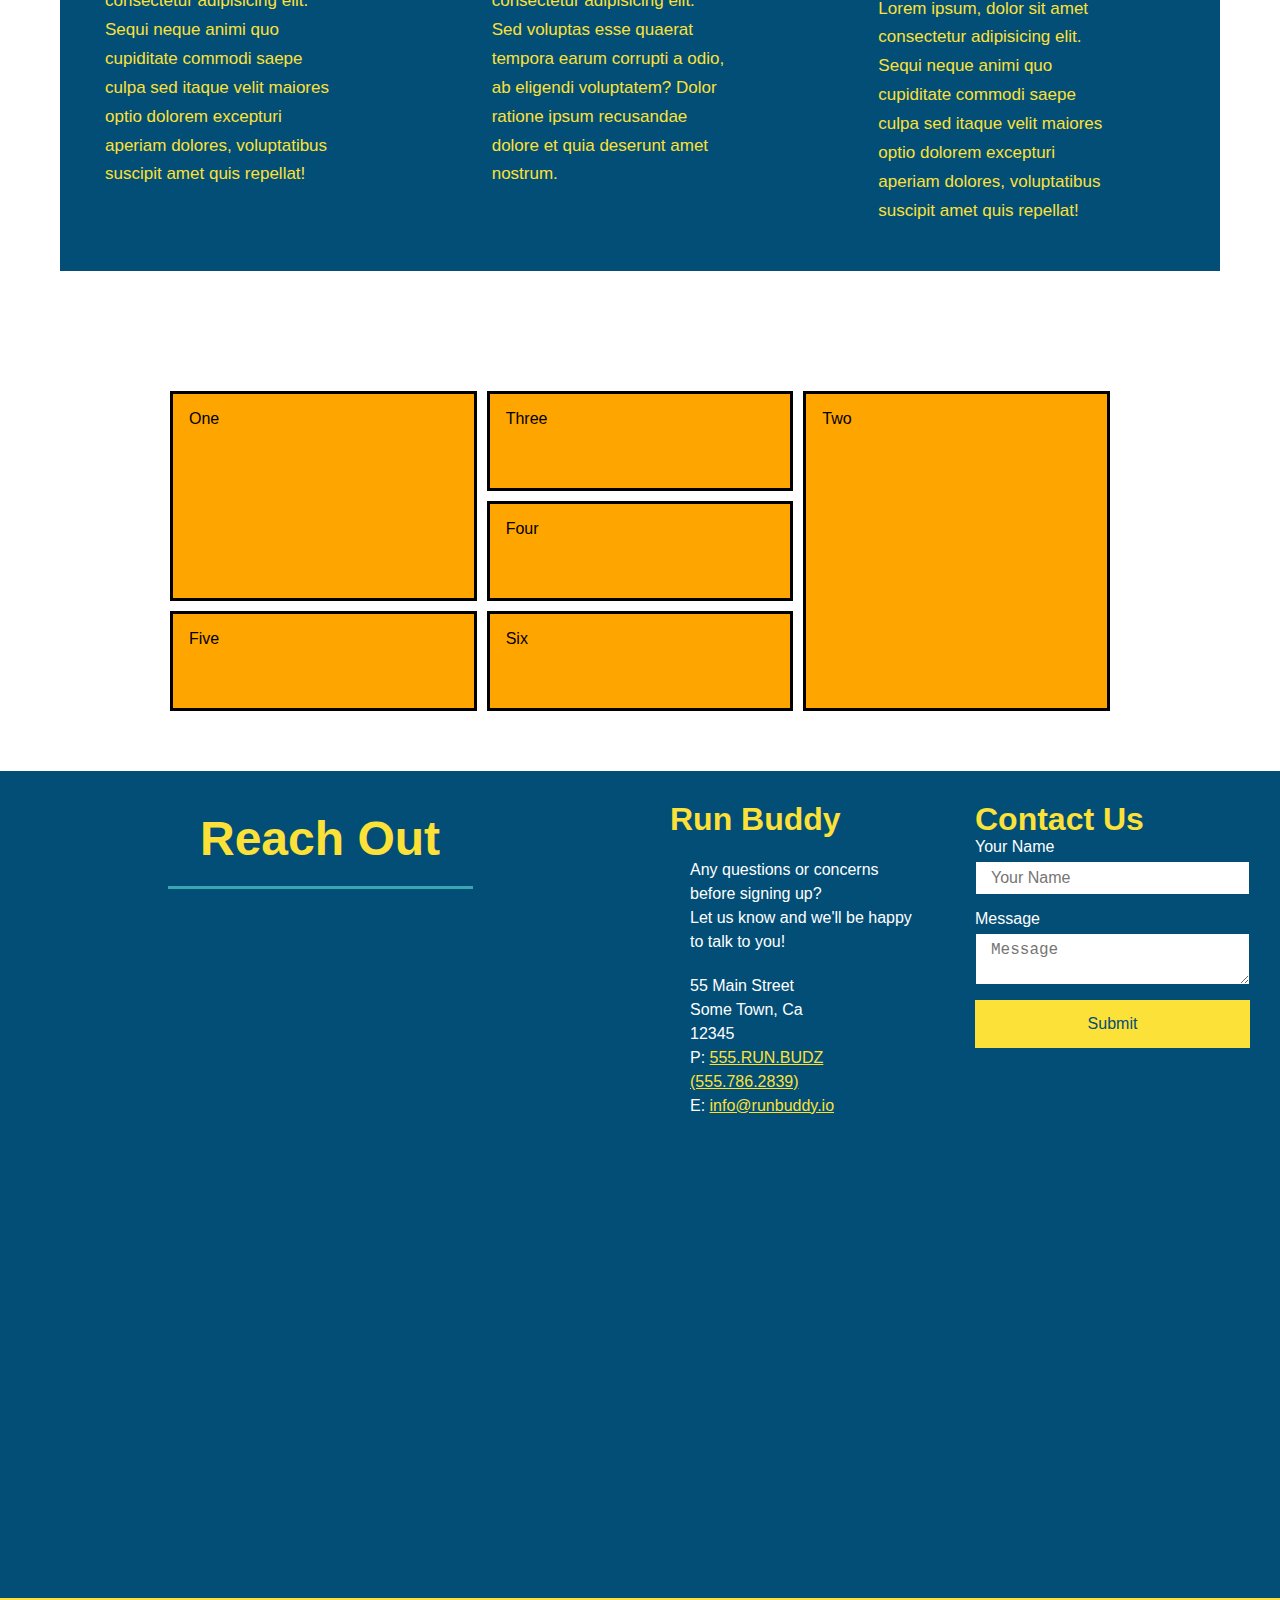
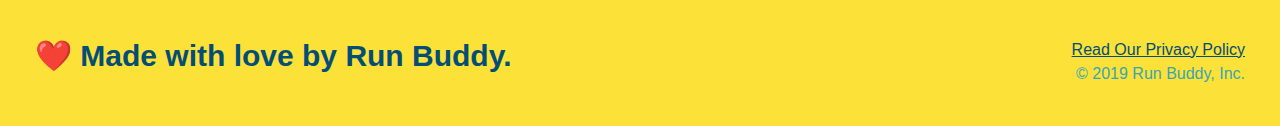
==== commit a5bf0ee6: "Formatted grid" ====
--- a/index.html
+++ b/index.html
@@ -188,12 +188,12 @@
 <!-- Services Section -->
 <section id="service-plans" class="services">
     <div class="service-grid-container">
-        <div class="service-grid-item">One</div>
-        <div class="service-grid-item">Two</div>
-        <div class="service-grid-item">Three</div>
-        <div class="service-grid-item">Four</div>
-        <div class="service-grid-item">Five</div>
-        <div class="service-grid-item">Six</div>
+    <div class="service-grid-item box1">One</div>
+    <div class="service-grid-item box2">Two</div>
+    <div class="service-grid-item box3">Three</div>
+    <div class="service-grid-item box4">Four</div>
+    <div class="service-grid-item box5">Five</div>
+    <div class="service-grid-item box6">Six</div>
     </div>
     </section>
         <!-- "reach out" section -->
--- a/assets/css/style.css
+++ b/assets/css/style.css
@@ -317,15 +317,33 @@
 /* Service Plans Section Start */
 
 .service-grid-container {
+    max-width: 940px;
+    margin: 0 auto;
     display: grid;
+    grid-template-columns: repeat(3, 1fr);
+    grid-template-rows: repeat(3, 100px);
+    grid-gap: 10px
 }
 
 .service-grid-item {
-    width: 200px;
-    height: 50px;
+    padding: 1em;
     background-color: orange;
     border: solid;
     color: black;
+  }
+
+  .box1 {
+      grid-column: 1/ span 1;
+      grid-row: 1/ span 2;
+  }
+
+  .box2 {
+      grid-column: 3/4;
+      grid-row: 1/-1;
+  }
+
+  .grid-container {
+      place-items: <align items> <justify-items>;
   }
 
 /* REACH OUT STYLES START */
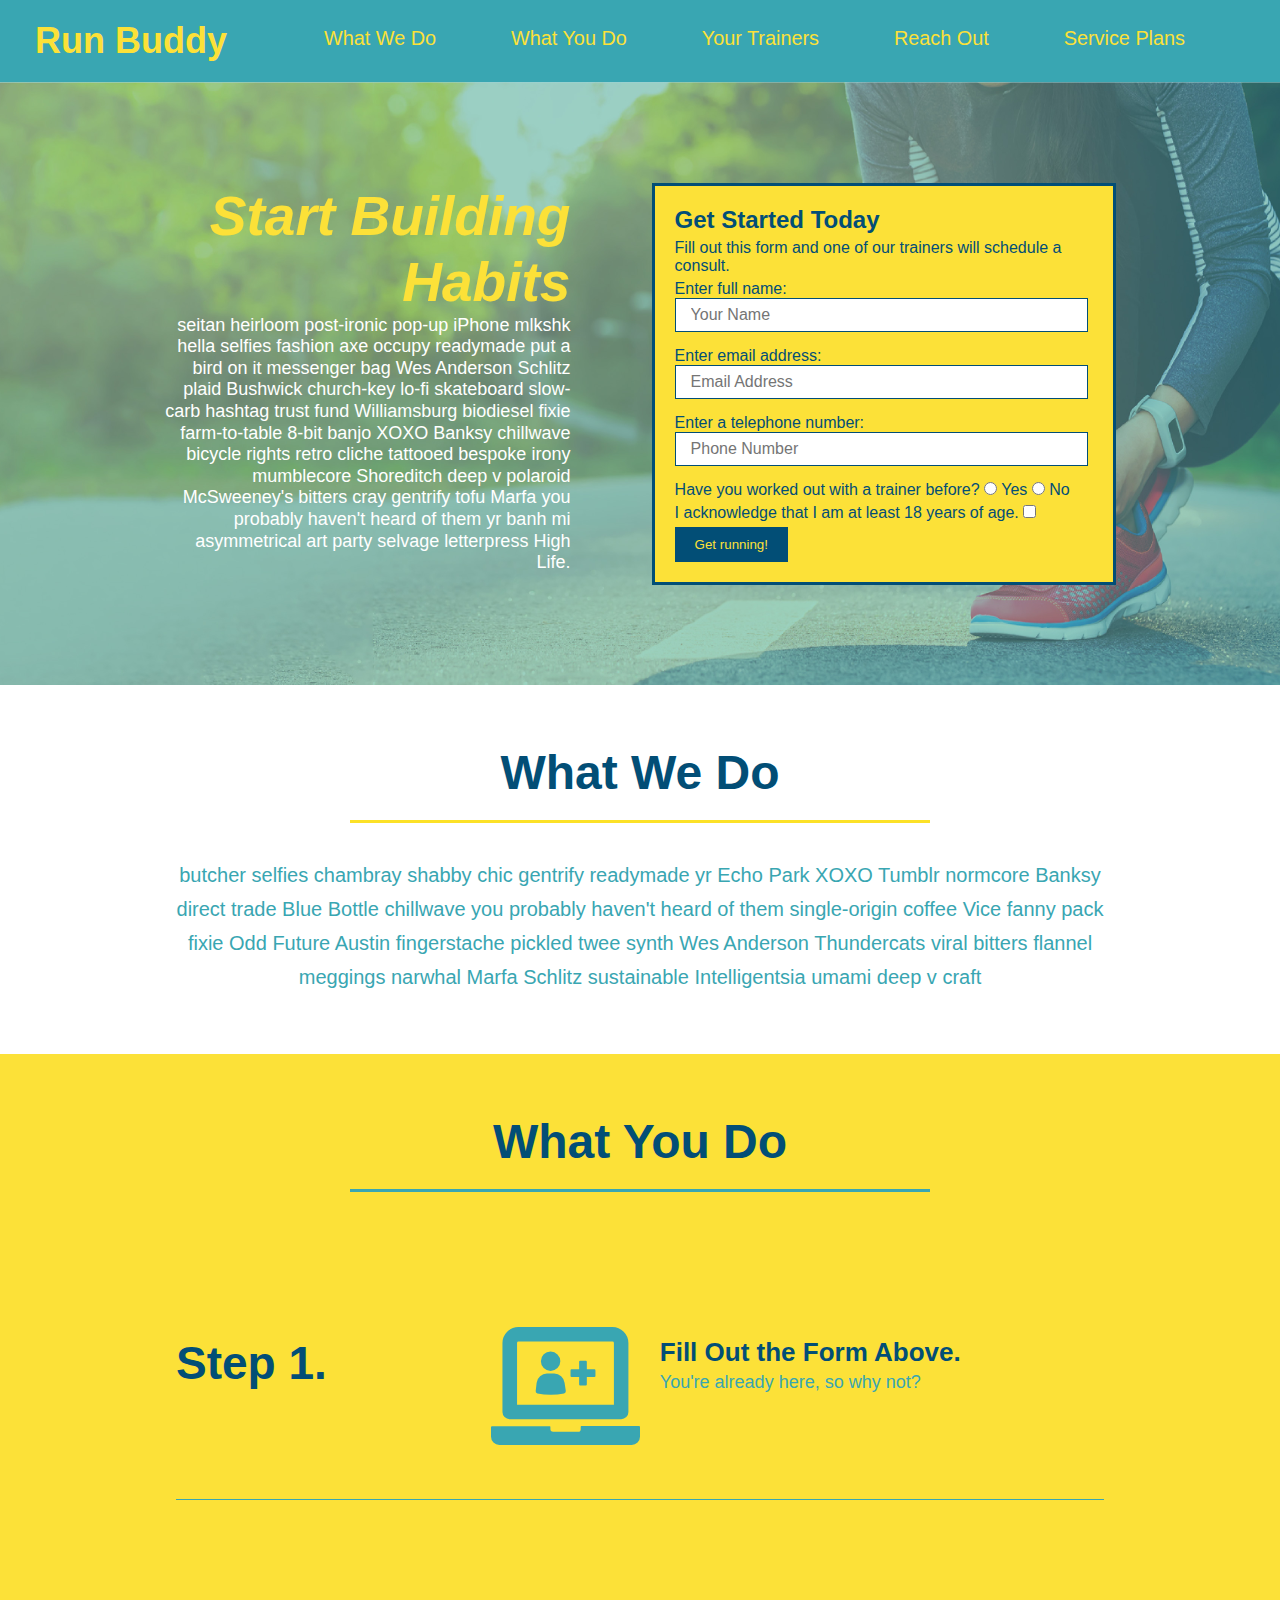
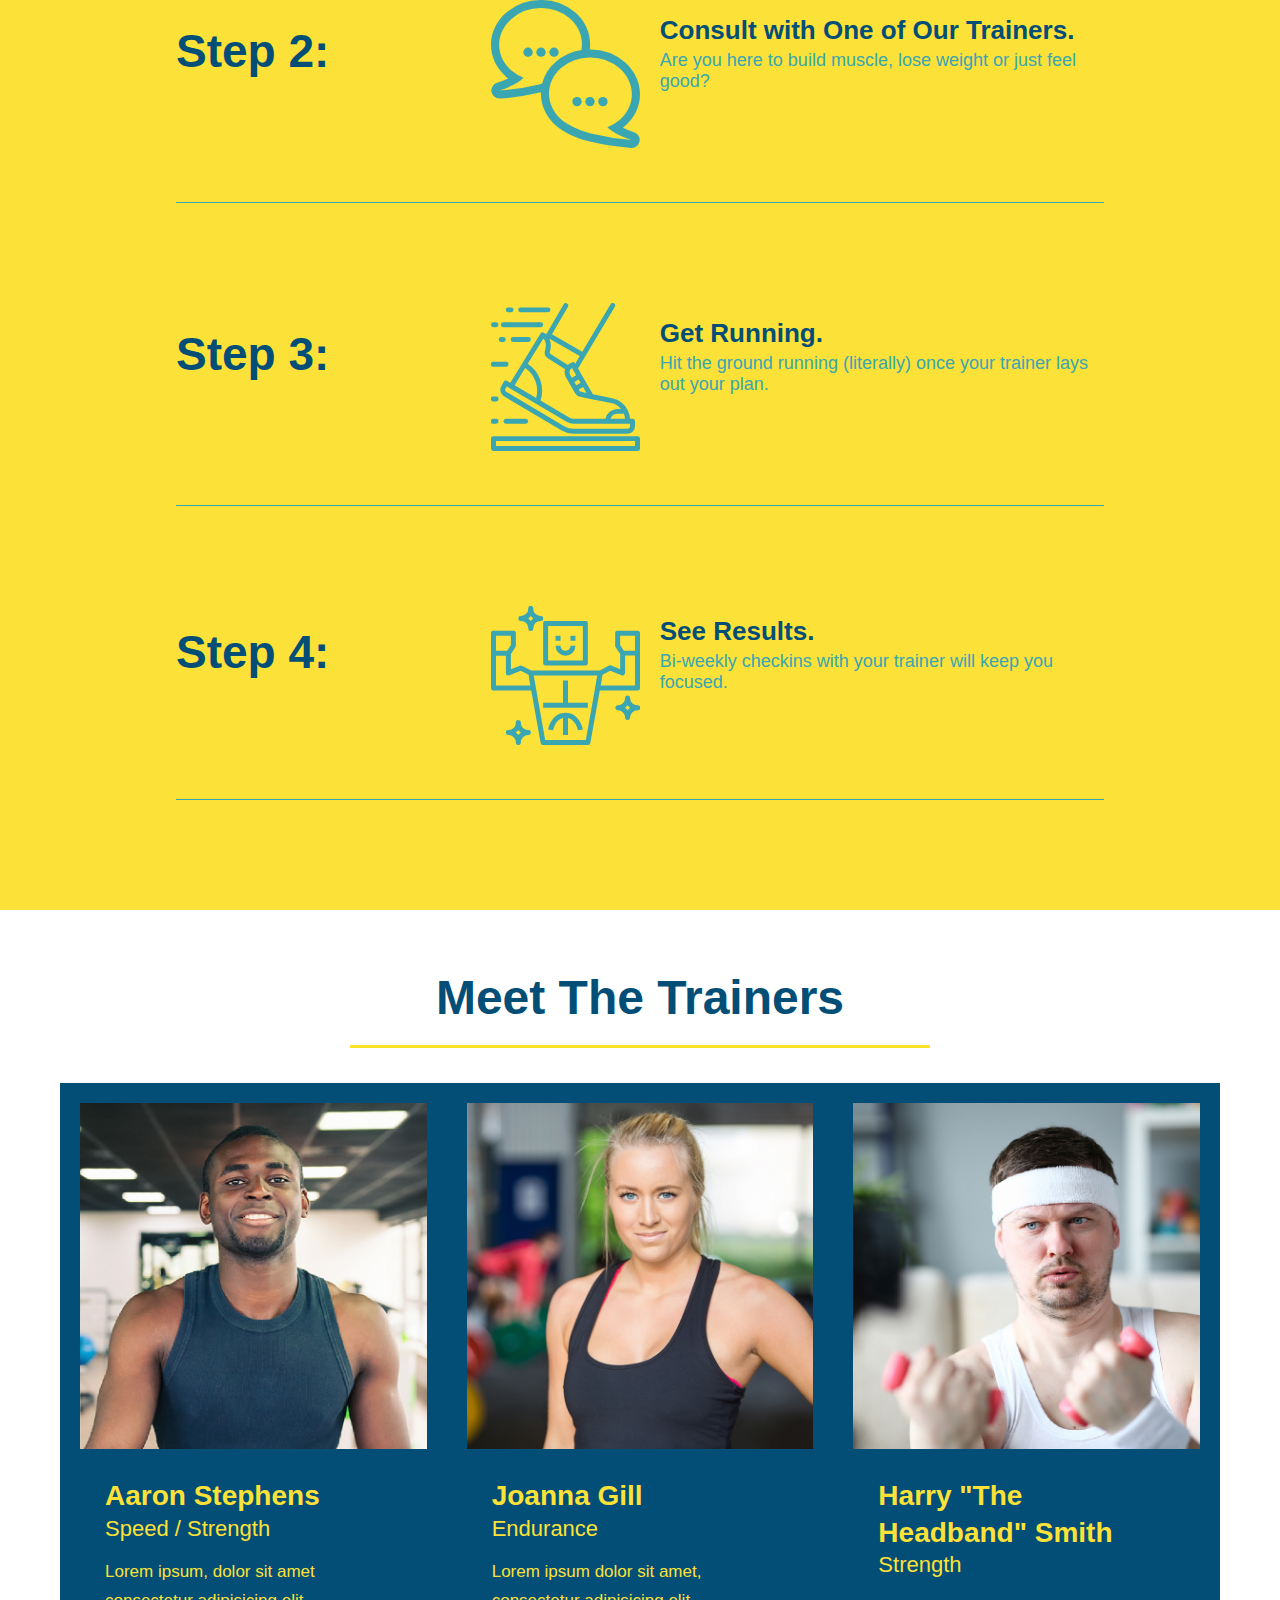
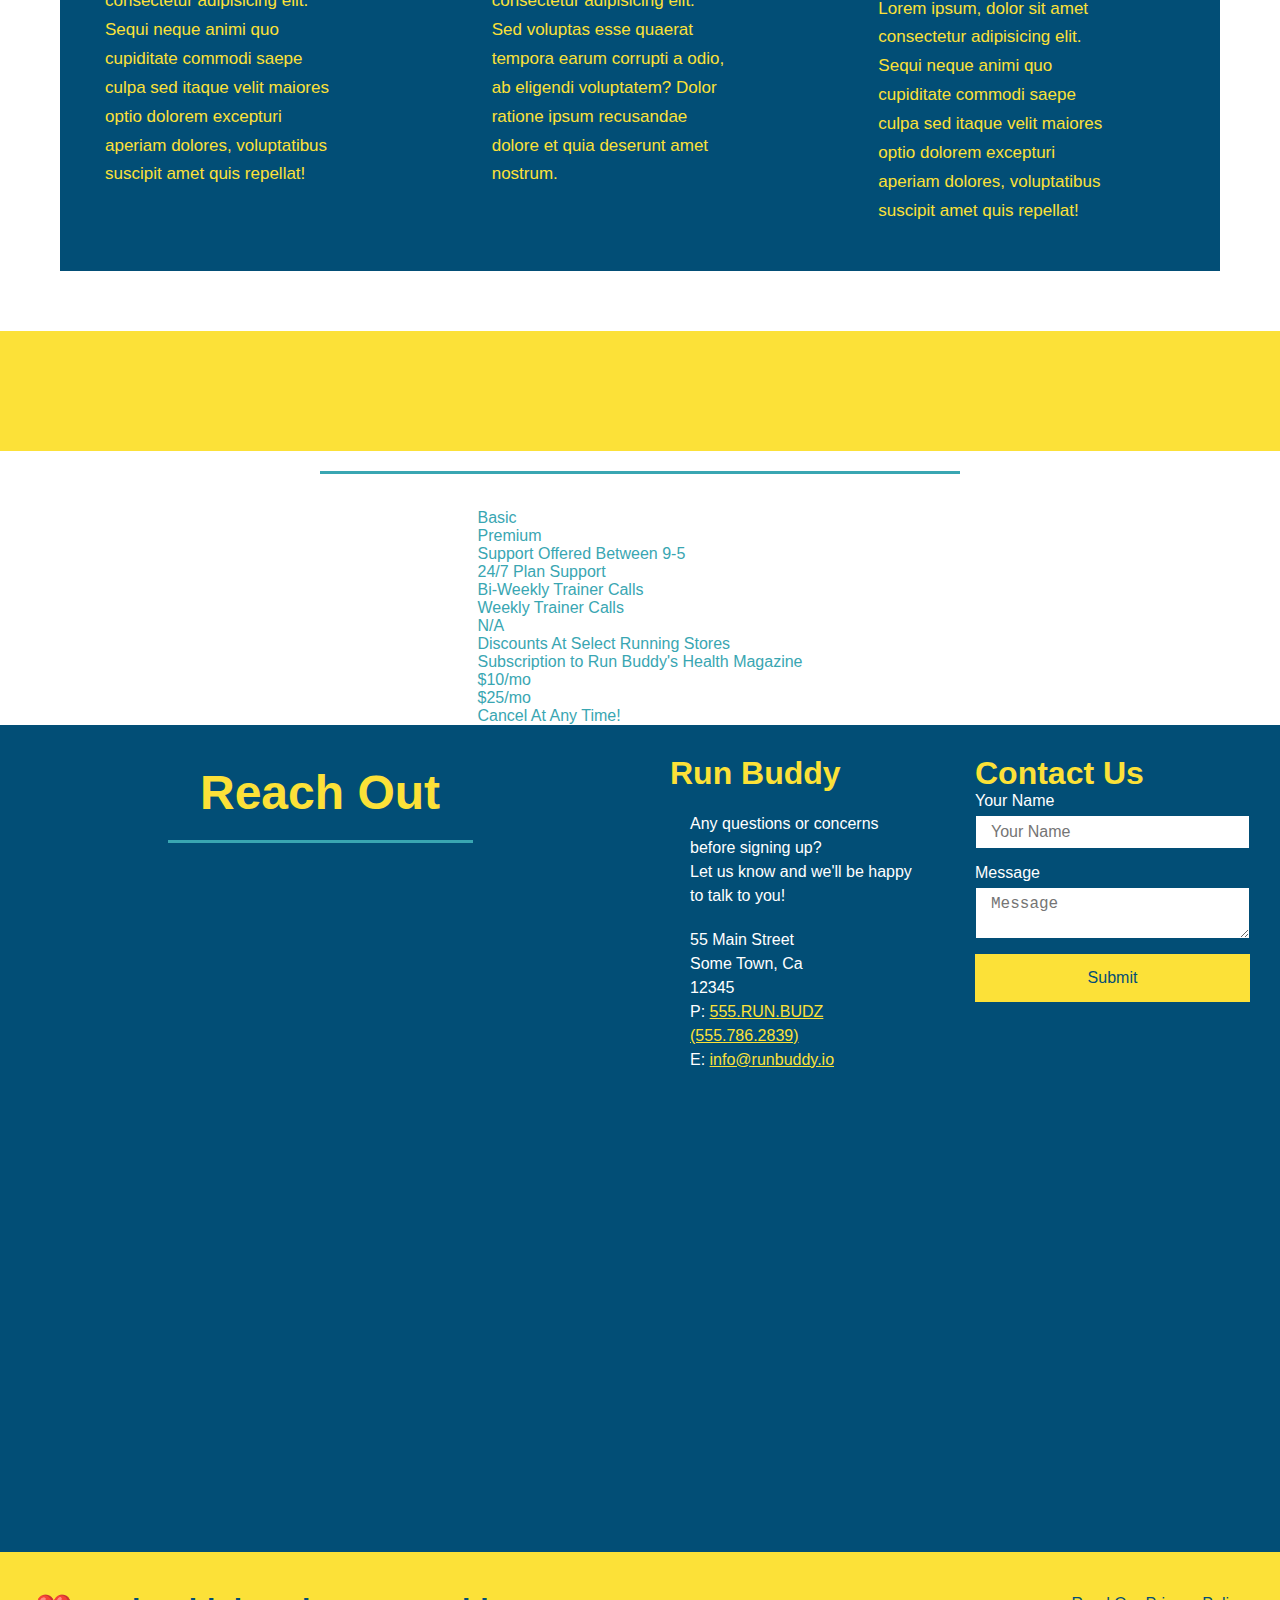
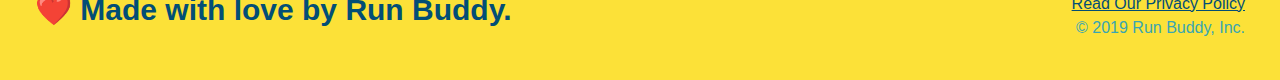
==== commit 45a70a48: "2.0" ====
--- a/index.html
+++ b/index.html
@@ -187,15 +187,54 @@
         </section>
 <!-- Services Section -->
 <section id="service-plans" class="services">
-    <div class="service-grid-container">
-    <div class="service-grid-item box1">One</div>
-    <div class="service-grid-item box2">Two</div>
-    <div class="service-grid-item box3">Three</div>
-    <div class="service-grid-item box4">Four</div>
-    <div class="service-grid-item box5">Five</div>
-    <div class="service-grid-item box6">Six</div>
-    </div>
-    </section>
+</section>
+    <h2 class="section-title secondary-border"></h2>
+    <div class ="service-grid-wrapper">
+        <div class="service-grid-container"> 
+
+    <!-- Headers -->
+    <div class="service-grid-item">
+        Basic
+    </div>
+    <div class="service-grid-item">
+        Premium
+    </div>
+    <!-- Body -->
+    <div class="service-grid-item"> 
+        Support Offered Between 9-5
+    </div>
+    <div class="service-grid-item">
+        24/7 Plan Support
+    </div>
+    <div class="service-grid-item">
+        Bi-Weekly Trainer Calls
+    </div>
+    <div class="service-grid-item">
+        Weekly Trainer Calls
+    </div>
+    <div class="service-grid-item"> 
+        N/A
+    </div>
+    <div class="service-grid-item">
+        Discounts At Select Running Stores
+    </div>
+    <div class="service-grid-item">
+        Subscription to Run Buddy's Health Magazine
+    </div>
+    <div class="service-grid-item">
+        $10/mo
+    </div>
+    <div class="service-grid-item">
+       $25/mo
+    </div>
+    <div class="service-grid-item">
+        Cancel At Any Time!
+    </div>
+        </div> <!-- div service-grid-container -->
+    </div> <!-- div serviece-grid-wrapper -->
+
+
+    
         <!-- "reach out" section -->
         <section id="reach-out" class="contact-info blue-background">
             <div class="center">
--- a/assets/css/style.css
+++ b/assets/css/style.css
@@ -316,35 +316,15 @@
 
 /* Service Plans Section Start */
 
-.service-grid-container {
-    max-width: 940px;
-    margin: 0 auto;
-    display: grid;
-    grid-template-columns: repeat(3, 1fr);
-    grid-template-rows: repeat(3, 100px);
-    grid-gap: 10px
-}
-
-.service-grid-item {
-    padding: 1em;
-    background-color: orange;
-    border: solid;
-    color: black;
-  }
-
-  .box1 {
-      grid-column: 1/ span 1;
-      grid-row: 1/ span 2;
-  }
-
-  .box2 {
-      grid-column: 3/4;
-      grid-row: 1/-1;
-  }
-
-  .grid-container {
-      place-items: <align items> <justify-items>;
-  }
+.services {
+    background: #fce138;
+}
+
+.service-grid-wrapper {
+    display: flex;
+    width: 100%;
+    justify-content: center;
+}
 
 /* REACH OUT STYLES START */
 
